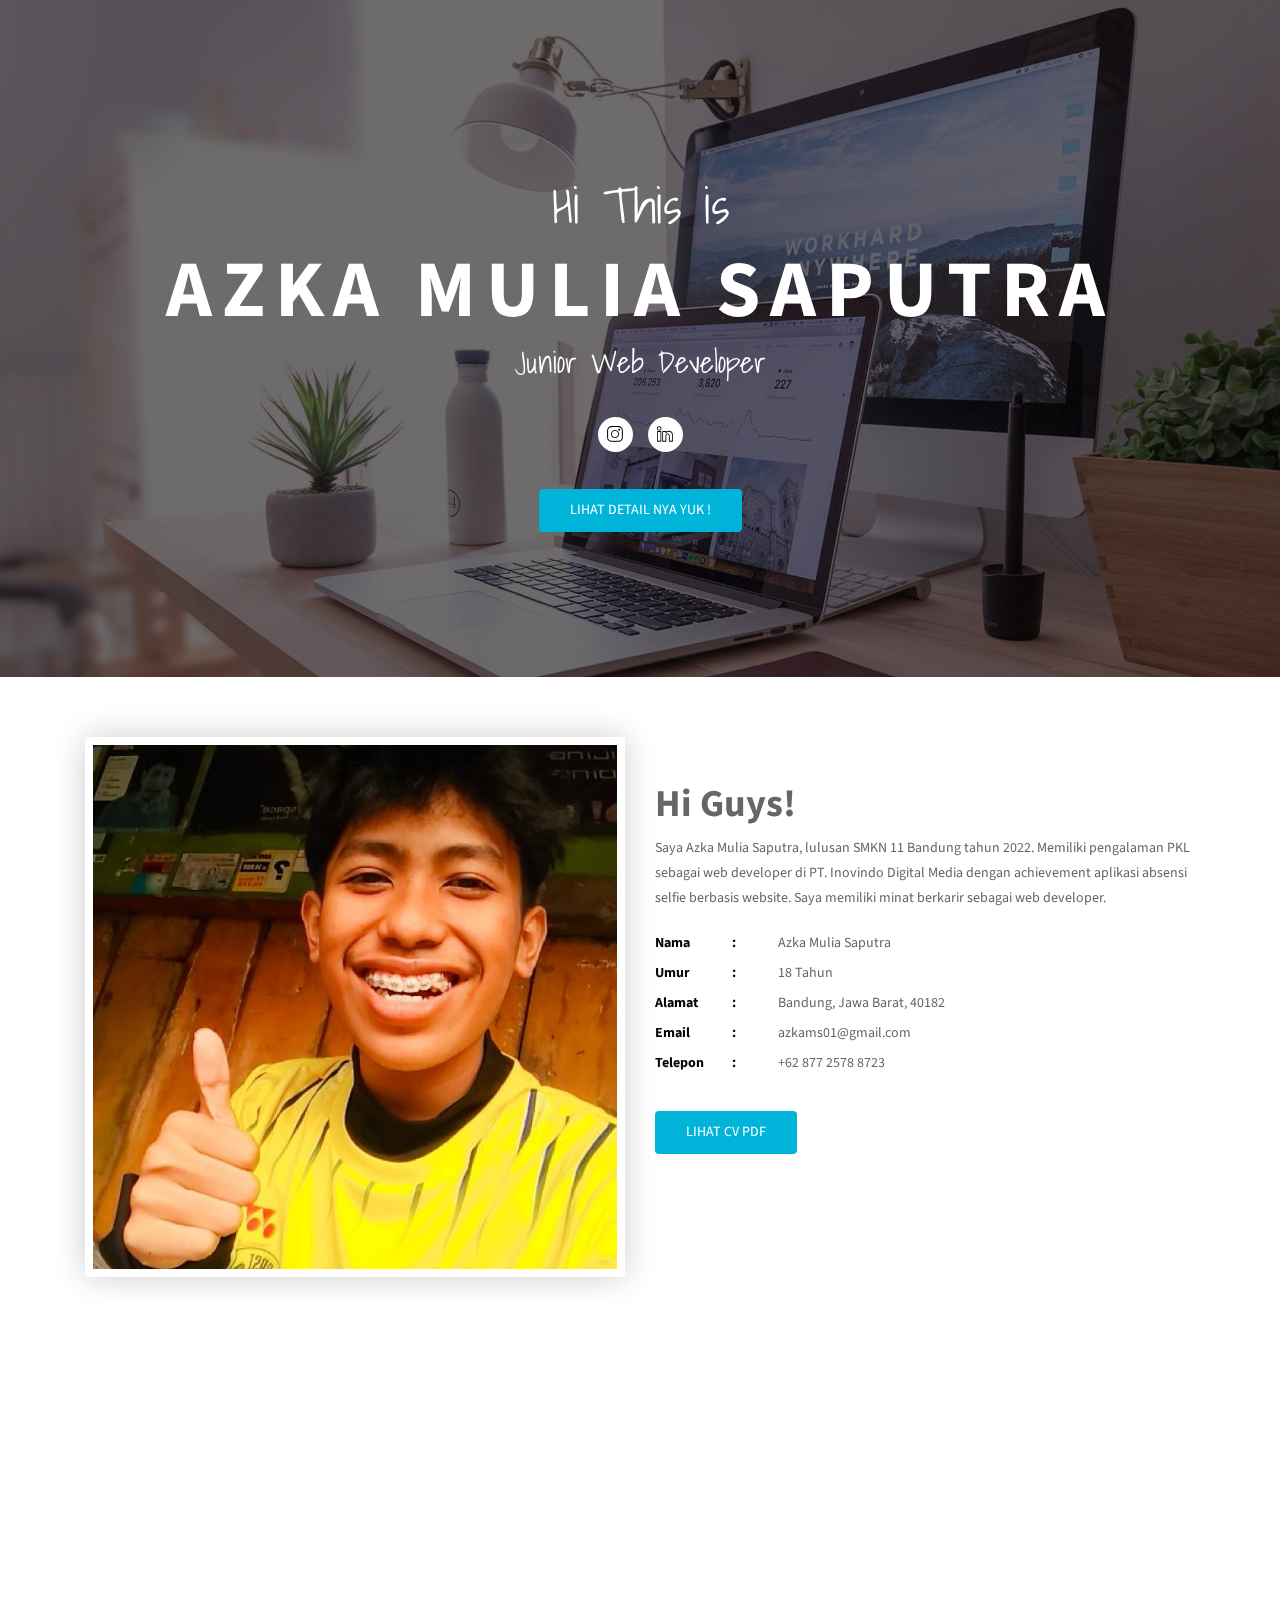
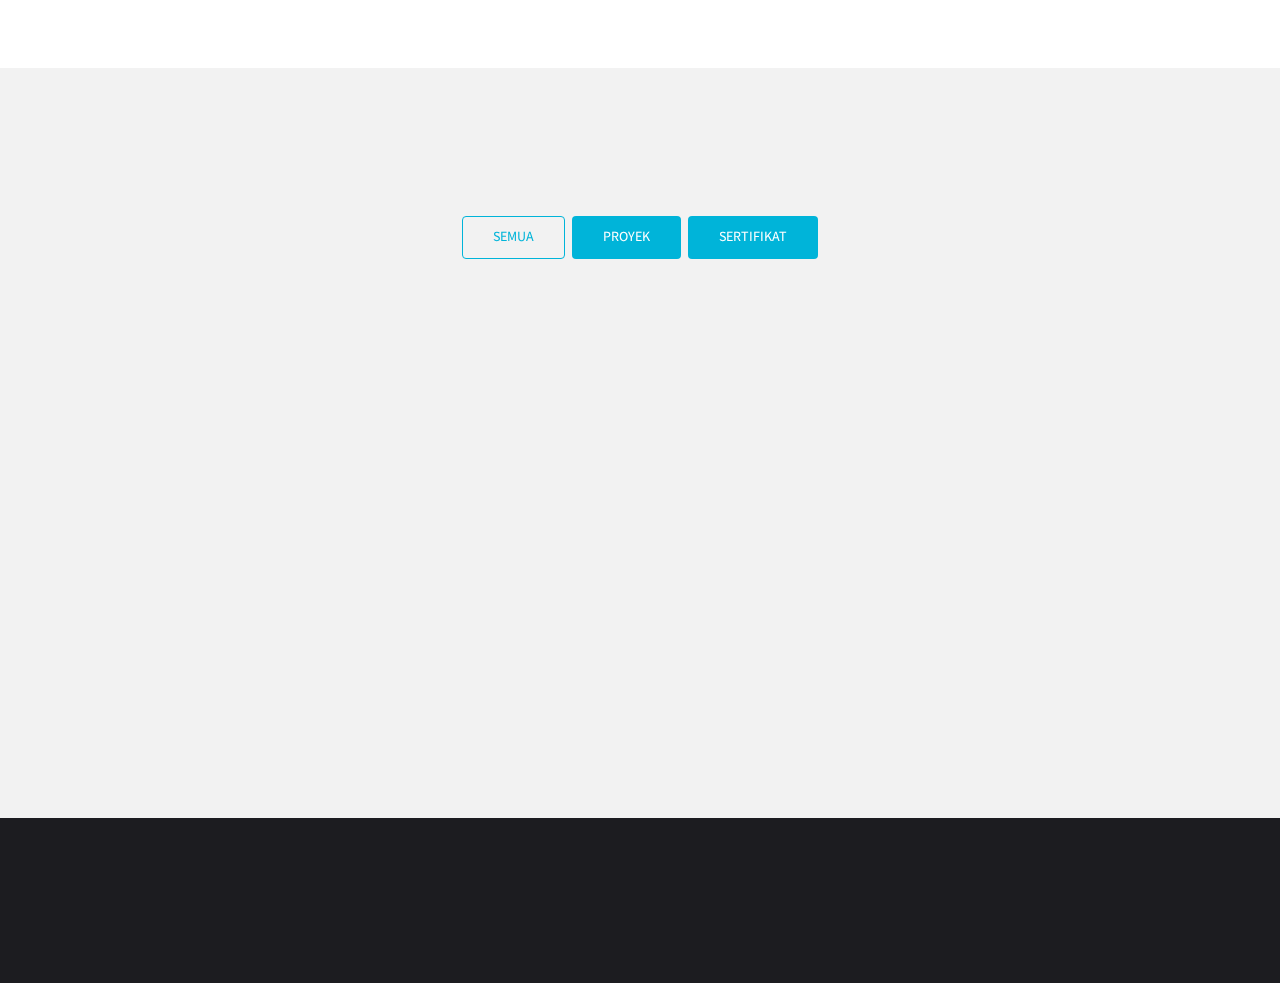
==== index.html @ 8c771694 "first commit" ====
<!DOCTYPE html>
<html lang="en">
  <head>
    <!-- Required meta tags -->
    <meta charset="utf-8">
    <meta name="viewport" content="width=device-width, initial-scale=1, shrink-to-fit=no">

    <title>MeetMe - Free Resume Website Template</title>

    <!-- Bootstrap CSS -->
    <link rel="stylesheet" type="text/css" href="assets/css/bootstrap.min.css" >
    <!-- Fonts -->
    <link rel="stylesheet" type="text/css" href="assets/fonts/font-awesome.min.css">
    <!-- Icon -->
    <link rel="stylesheet" type="text/css" href="assets/fonts/simple-line-icons.css">
    <!-- Slicknav -->
    <link rel="stylesheet" type="text/css" href="assets/css/slicknav.css">
    <!-- Nivo Lightbox -->
    <link rel="stylesheet" type="text/css" href="assets/css/nivo-lightbox.css" >
    <!-- Animate -->
    <link rel="stylesheet" type="text/css" href="assets/css/animate.css">
    <!-- Main Style -->
    <link rel="stylesheet" type="text/css" href="assets/css/main.css">
    <!-- Responsive Style -->
    <link rel="stylesheet" type="text/css" href="assets/css/responsive.css">

  </head>
  <body>

      <!-- Hero Area Start -->
      <div id="hero-area" class="hero-area-bg">
        <div class="overlay"></div>
        <div class="container">
          <div class="row">
            <div class="col-md-12 col-sm-12 text-center">
              <div class="contents">
                <h5 class="script-font wow fadeInUp" data-wow-delay="0.2s">Hi This is</h5>
                <h2 class="head-title wow fadeInUp" data-wow-delay="0.4s">Azka Mulia Saputra</h2>
                <p class="script-font wow fadeInUp" data-wow-delay="0.6s">Junior Web Developer</p>
                <ul class="social-icon wow fadeInUp" data-wow-delay="0.8s">
                  <li>
                    <a class="instagram" href="https://www.instagram.com/azkamsptra_"><i class="icon-social-instagram"></i></a>
                  </li>
                  <li>
                    <a class="linkedin" href="https://www.linkedin.com/in/azkamuliasaputra"><i class="icon-social-linkedin"></i></a>
                  </li>
                </ul>
                <div class="header-button wow fadeInUp" data-wow-delay="1s">
                  <a href="#about" class="btn btn-common">Lihat detail nya yuk !</a>
                </div>
              </div>
            </div>
          </div>
        </div>
      </div>
      <!-- Hero Area End -->

    </header>
    <!-- Header Area wrapper End -->

    <!-- About Section Start -->
    <section id="about" class="section-padding">
      <div class="container">
        <div class="row">
          <div class="col-lg-6 col-md-6 col-sm-12 col-xs-12">
            <div class="img-thumb wow fadeInLeft" data-wow-delay="0.3s">
              <img class="img-fluid" src="assets/img/about/fotoku.jpg" alt="">
            </div>
          </div> 
          <div class="col-lg-6 col-md-6 col-sm-12 col-xs-12">
            <div class="profile-wrapper wow fadeInRight" data-wow-delay="0.3s">
              <h3>Hi Guys!</h3>
              <p>Saya Azka Mulia Saputra, lulusan SMKN 11 Bandung tahun 2022. Memiliki pengalaman PKL sebagai web developer di PT. Inovindo Digital Media dengan achievement aplikasi absensi selfie berbasis website. Saya memiliki minat berkarir sebagai web developer.</p>
              <div class="about-profile">
                <ul class="admin-profile">
                  <li><span class="pro-title"> Nama </span> <span class="pro-detail">Azka Mulia Saputra</span></li>
                  <li><span class="pro-title"> Umur </span> <span class="pro-detail">18 Tahun</span></li>
                  <li><span class="pro-title"> Alamat </span> <span class="pro-detail">Bandung, Jawa Barat, 40182 </span></li>
                  <li><span class="pro-title"> Email </span> <span class="pro-detail">azkams01@gmail.com</span></li>
                  <li><span class="pro-title"> Telepon </span> <span class="pro-detail">+62 877 2578 8723</span></li>
                </ul>
              </div>
              <a href="cv.html" class="btn btn-common"></i>Lihat CV pdf</a>
            </div>
          </div>   
        </div>
      </div>
    </section>
    <!-- About Section End -->

    <!-- Resume Section Start -->
    <div id="resume" class="section-padding">
      <div class="container">
        <div class="row">
          <div class="col-lg-6 col-md-6 col-sm-6">
            <div class="education wow fadeInRight" data-wow-delay="0.3s">
              <ul class="timeline">
                <li>
                  <i class="icon-graduation"></i>
                  <h2 class="timelin-title">Pendidikan</h2>
                </li>
                <li>
                  <div class="content-text">
                    <h3 class="line-title">SMKN 11 Bandung (2019-2022)</h3>
                    <span>Jurusan Rekayasa Perangkat Lunak (RPL)</span>
                    <p class="line-text">Menghasilkan sebuah aplikasi absensi qr-code berbasis website.</p>
                  </div>
                </li>
              </ul>
            </div>
          </div>
          <div class="col-lg-6 col-md-6 col-sm-6">
            <div class="experience wow fadeInRight" data-wow-delay="0.6s">
              <ul class="timeline">
                <li>
                  <i class="icon-briefcase"></i>
                  <h2 class="timelin-title">Pengalaman Kerja</h2>
                </li>
                <li>
                  <div class="content-text">
                    <h3 class="line-title">PT. Inovindo Digital Media (Bandung, Indonesia)</h3>
                    <span>Januari 2021 - Maret 2021</span>
                    <p class="line-text">•	Achievement pekerjaan: Menghasilkan sebuah aplikasi absensi selfie berbasis website.</p>
                  </div>
                </li>
              </ul>
            </div>
          </div>
        </div>
      </div>
    </div>
    <!-- Resume Section End -->

    <!-- Portfolio Section -->
    <section id="portfolios" class="section-padding">
      <!-- Container Starts -->
      <div class="container">        
        <h2 class="section-title wow flipInX" data-wow-delay="0.4s">Pencapaian</h2>
        <div class="row">          
          <div class="col-md-12">
            <!-- Portfolio Controller/Buttons -->
            <div class="controls text-center">
              <a class="filter active btn btn-common" data-filter="all">
                Semua 
              </a>
              <a class="filter btn btn-common" data-filter=".design">
                Proyek 
              </a>
              <a class="filter btn btn-common" data-filter=".development">
                Sertifikat
              </a>
            </div>
            <!-- Portfolio Controller/Buttons Ends-->
          </div>

          <!-- Portfolio Recent Projects -->
          <div id="portfolio" class="row wow fadeInDown" data-wow-delay="0.4s">
            <div class="col-sm-6 col-md-4 col-lg-4 col-xl-4 mix design print">
              <div class="portfolio-item">
                <div class="shot-item">
                  <img src="assets/img/about/proyek-1.png" alt="" />  
                </div>               
              </div>
            </div>
            <div class="col-sm-6 col-md-4 col-lg-4 col-xl-4 mix design print">
              <div class="portfolio-item">
                <div class="shot-item">
                  <img src="assets/img/about/proyek-2.png" alt=""/> 
                </div>               
              </div>
            </div>
            <div class="col-sm-6 col-md-4 col-lg-4 col-xl-4 mix development">
              <div class="portfolio-item">
                <div class="shot-item">
                  <img src="assets/img/about/sertifikat-1.jpg" alt=""/> 
                </div>               
              </div>
            </div>
            <div class="col-sm-6 col-md-4 col-lg-4 col-xl-4 mix design print">
              <div class="portfolio-item">
                <div class="shot-item">
                  <img src="assets/img/about/proyek-3.png" alt="" /> 
                </div>               
              </div>
            </div>
            <div class="col-sm-6 col-md-4 col-lg-4 col-xl-4 mix design">
              <div class="portfolio-item">
                <div class="shot-item">
                  <img src="assets/img/about/proyek-4.png" alt="" /> 
                </div>               
              </div>
            </div>
          </div>
        </div>
      </div>
      <!-- Container Ends -->
    </section>
    <!-- Portfolio Section Ends --> 

    <!-- Footer Section Start -->
    <footer class="footer-area section-padding">
      <div class="container">
        <div class="row">
          <div class="col-md-12">
            <div class="footer-text text-center wow fadeInDown" data-wow-delay="0.3s">
              <p>Copyright © 2018 UIdeck All Right Reserved</p>
            </div>
          </div>
        </div>
      </div>
    </footer>
    <!-- Footer Section End -->

    <!-- Go to Top Link -->
    <a href="#" class="back-to-top">
    	<i class="icon-arrow-up"></i>
    </a>

    <!-- jQuery first, then Popper.js, then Bootstrap JS -->
    <script src="assets/js/jquery-min.js"></script>
    <script src="assets/js/popper.min.js"></script>
    <script src="assets/js/bootstrap.min.js"></script>
    <script src="assets/js/jquery.mixitup.js"></script>
    <script src="assets/js/jquery.counterup.min.js"></script>
    <script src="assets/js/waypoints.min.js"></script>
    <script src="assets/js/wow.js"></script>
    <script src="assets/js/jquery.nav.js"></script>
    <script src="assets/js/jquery.easing.min.js"></script>  
    <script src="assets/js/nivo-lightbox.js"></script>
    <script src="assets/js/jquery.slicknav.js"></script>
    <script src="assets/js/main.js"></script>
      
  </body>
</html>
---- assets/fonts/simple-line-icons.css ----
@font-face {
	font-family: 'Simple-Line-Icons';
	src:url('../fonts/line-icons/Simple-Line-Icons.eot');
	src:url('../fonts/line-icons/Simple-Line-Icons.eot?#iefix') format('embedded-opentype'),
		url('../fonts/line-icons/Simple-Line-Icons.woff') format('woff'),
		url('../fonts/line-icons/Simple-Line-Icons.ttf') format('truetype'),
		url('../fonts/line-icons/Simple-Line-Icons.svg#Simple-Line-Icons') format('svg');
		font-weight: normal;
		font-style: normal;
}
/*
 Use the following CSS code if you want to have a class per icon.
 Instead of a list of all class selectors, you can use the generic [class*="icon-"] selector, but it's slower:
*/
.icon-user,
.icon-people,
.icon-user-female,
.icon-user-follow,
.icon-user-following,
.icon-user-unfollow,
.icon-login,
.icon-logout,
.icon-emotsmile,
.icon-phone,
.icon-call-end,
.icon-call-in,
.icon-call-out,
.icon-map,
.icon-location-pin,
.icon-direction,
.icon-directions,
.icon-compass,
.icon-layers,
.icon-menu,
.icon-list,
.icon-options-vertical,
.icon-options,
.icon-arrow-down,
.icon-arrow-left,
.icon-arrow-right,
.icon-arrow-up,
.icon-arrow-up-circle,
.icon-arrow-left-circle,
.icon-arrow-right-circle,
.icon-arrow-down-circle,
.icon-check,
.icon-clock,
.icon-plus,
.icon-minus,
.icon-close,
.icon-event,
.icon-exclamation,
.icon-organization,
.icon-trophy,
.icon-screen-smartphone,
.icon-screen-desktop,
.icon-plane,
.icon-notebook,
.icon-mustache,
.icon-mouse,
.icon-magnet,
.icon-energy,
.icon-disc,
.icon-cursor,
.icon-cursor-move,
.icon-crop,
.icon-chemistry,
.icon-speedometer,
.icon-shield,
.icon-screen-tablet,
.icon-magic-wand,
.icon-hourglass,
.icon-graduation,
.icon-ghost,
.icon-game-controller,
.icon-fire,
.icon-eyeglass,
.icon-envelope-open,
.icon-envelope-letter,
.icon-bell,
.icon-badge,
.icon-anchor,
.icon-wallet,
.icon-vector,
.icon-speech,
.icon-puzzle,
.icon-printer,
.icon-present,
.icon-playlist,
.icon-pin,
.icon-picture,
.icon-handbag,
.icon-globe-alt,
.icon-globe,
.icon-folder-alt,
.icon-folder,
.icon-film,
.icon-feed,
.icon-drop,
.icon-drawer,
.icon-docs,
.icon-doc,
.icon-diamond,
.icon-cup,
.icon-calculator,
.icon-bubbles,
.icon-briefcase,
.icon-book-open,
.icon-basket-loaded,
.icon-basket,
.icon-bag,
.icon-action-undo,
.icon-action-redo,
.icon-wrench,
.icon-umbrella,
.icon-trash,
.icon-tag,
.icon-support,
.icon-frame,
.icon-size-fullscreen,
.icon-size-actual,
.icon-shuffle,
.icon-share-alt,
.icon-share,
.icon-rocket,
.icon-question,
.icon-pie-chart,
.icon-pencil,
.icon-note,
.icon-loop,
.icon-home,
.icon-grid,
.icon-graph,
.icon-microphone,
.icon-music-tone-alt,
.icon-music-tone,
.icon-earphones-alt,
.icon-earphones,
.icon-equalizer,
.icon-like,
.icon-dislike,
.icon-control-start,
.icon-control-rewind,
.icon-control-play,
.icon-control-pause,
.icon-control-forward,
.icon-control-end,
.icon-volume-1,
.icon-volume-2,
.icon-volume-off,
.icon-calendar,
.icon-bulb,
.icon-chart,
.icon-ban,
.icon-bubble,
.icon-camrecorder,
.icon-camera,
.icon-cloud-download,
.icon-cloud-upload,
.icon-envelope,
.icon-eye,
.icon-flag,
.icon-heart,
.icon-info,
.icon-key,
.icon-link,
.icon-lock,
.icon-lock-open,
.icon-magnifier,
.icon-magnifier-add,
.icon-magnifier-remove,
.icon-paper-clip,
.icon-paper-plane,
.icon-power,
.icon-refresh,
.icon-reload,
.icon-settings,
.icon-star,
.icon-symbol-female,
.icon-symbol-male,
.icon-target,
.icon-credit-card,
.icon-paypal,
.icon-social-tumblr,
.icon-social-twitter,
.icon-social-facebook,
.icon-social-instagram,
.icon-social-linkedin,
.icon-social-pinterest,
.icon-social-github,
.icon-social-google,
.icon-social-reddit,
.icon-social-skype,
.icon-social-dribbble,
.icon-social-behance,
.icon-social-foursqare,
.icon-social-soundcloud,
.icon-social-spotify,
.icon-social-stumbleupon,
.icon-social-youtube,
.icon-social-dropbox,
.icon-social-vkontakte,
.icon-social-steam {
  font-family: 'simple-line-icons';
  speak: none;
  font-style: normal;
  font-weight: normal;
  font-variant: normal;
  text-transform: none;
  line-height: 1;
  /* Better Font Rendering =========== */
  -webkit-font-smoothing: antialiased;
  -moz-osx-font-smoothing: grayscale;
}
.icon-user:before {
  content: "\e005";
}
.icon-people:before {
  content: "\e001";
}
.icon-user-female:before {
  content: "\e000";
}
.icon-user-follow:before {
  content: "\e002";
}
.icon-user-following:before {
  content: "\e003";
}
.icon-user-unfollow:before {
  content: "\e004";
}
.icon-login:before {
  content: "\e066";
}
.icon-logout:before {
  content: "\e065";
}
.icon-emotsmile:before {
  content: "\e021";
}
.icon-phone:before {
  content: "\e600";
}
.icon-call-end:before {
  content: "\e048";
}
.icon-call-in:before {
  content: "\e047";
}
.icon-call-out:before {
  content: "\e046";
}
.icon-map:before {
  content: "\e033";
}
.icon-location-pin:before {
  content: "\e096";
}
.icon-direction:before {
  content: "\e042";
}
.icon-directions:before {
  content: "\e041";
}
.icon-compass:before {
  content: "\e045";
}
.icon-layers:before {
  content: "\e034";
}
.icon-menu:before {
  content: "\e601";
}
.icon-list:before {
  content: "\e067";
}
.icon-options-vertical:before {
  content: "\e602";
}
.icon-options:before {
  content: "\e603";
}
.icon-arrow-down:before {
  content: "\e604";
}
.icon-arrow-left:before {
  content: "\e605";
}
.icon-arrow-right:before {
  content: "\e606";
}
.icon-arrow-up:before {
  content: "\e607";
}
.icon-arrow-up-circle:before {
  content: "\e078";
}
.icon-arrow-left-circle:before {
  content: "\e07a";
}
.icon-arrow-right-circle:before {
  content: "\e079";
}
.icon-arrow-down-circle:before {
  content: "\e07b";
}
.icon-check:before {
  content: "\e080";
}
.icon-clock:before {
  content: "\e081";
}
.icon-plus:before {
  content: "\e095";
}
.icon-minus:before {
  content: "\e615";
}
.icon-close:before {
  content: "\e082";
}
.icon-event:before {
  content: "\e619";
}
.icon-exclamation:before {
  content: "\e617";
}
.icon-organization:before {
  content: "\e616";
}
.icon-trophy:before {
  content: "\e006";
}
.icon-screen-smartphone:before {
  content: "\e010";
}
.icon-screen-desktop:before {
  content: "\e011";
}
.icon-plane:before {
  content: "\e012";
}
.icon-notebook:before {
  content: "\e013";
}
.icon-mustache:before {
  content: "\e014";
}
.icon-mouse:before {
  content: "\e015";
}
.icon-magnet:before {
  content: "\e016";
}
.icon-energy:before {
  content: "\e020";
}
.icon-disc:before {
  content: "\e022";
}
.icon-cursor:before {
  content: "\e06e";
}
.icon-cursor-move:before {
  content: "\e023";
}
.icon-crop:before {
  content: "\e024";
}
.icon-chemistry:before {
  content: "\e026";
}
.icon-speedometer:before {
  content: "\e007";
}
.icon-shield:before {
  content: "\e00e";
}
.icon-screen-tablet:before {
  content: "\e00f";
}
.icon-magic-wand:before {
  content: "\e017";
}
.icon-hourglass:before {
  content: "\e018";
}
.icon-graduation:before {
  content: "\e019";
}
.icon-ghost:before {
  content: "\e01a";
}
.icon-game-controller:before {
  content: "\e01b";
}
.icon-fire:before {
  content: "\e01c";
}
.icon-eyeglass:before {
  content: "\e01d";
}
.icon-envelope-open:before {
  content: "\e01e";
}
.icon-envelope-letter:before {
  content: "\e01f";
}
.icon-bell:before {
  content: "\e027";
}
.icon-badge:before {
  content: "\e028";
}
.icon-anchor:before {
  content: "\e029";
}
.icon-wallet:before {
  content: "\e02a";
}
.icon-vector:before {
  content: "\e02b";
}
.icon-speech:before {
  content: "\e02c";
}
.icon-puzzle:before {
  content: "\e02d";
}
.icon-printer:before {
  content: "\e02e";
}
.icon-present:before {
  content: "\e02f";
}
.icon-playlist:before {
  content: "\e030";
}
.icon-pin:before {
  content: "\e031";
}
.icon-picture:before {
  content: "\e032";
}
.icon-handbag:before {
  content: "\e035";
}
.icon-globe-alt:before {
  content: "\e036";
}
.icon-globe:before {
  content: "\e037";
}
.icon-folder-alt:before {
  content: "\e039";
}
.icon-folder:before {
  content: "\e089";
}
.icon-film:before {
  content: "\e03a";
}
.icon-feed:before {
  content: "\e03b";
}
.icon-drop:before {
  content: "\e03e";
}
.icon-drawer:before {
  content: "\e03f";
}
.icon-docs:before {
  content: "\e040";
}
.icon-doc:before {
  content: "\e085";
}
.icon-diamond:before {
  content: "\e043";
}
.icon-cup:before {
  content: "\e044";
}
.icon-calculator:before {
  content: "\e049";
}
.icon-bubbles:before {
  content: "\e04a";
}
.icon-briefcase:before {
  content: "\e04b";
}
.icon-book-open:before {
  content: "\e04c";
}
.icon-basket-loaded:before {
  content: "\e04d";
}
.icon-basket:before {
  content: "\e04e";
}
.icon-bag:before {
  content: "\e04f";
}
.icon-action-undo:before {
  content: "\e050";
}
.icon-action-redo:before {
  content: "\e051";
}
.icon-wrench:before {
  content: "\e052";
}
.icon-umbrella:before {
  content: "\e053";
}
.icon-trash:before {
  content: "\e054";
}
.icon-tag:before {
  content: "\e055";
}
.icon-support:before {
  content: "\e056";
}
.icon-frame:before {
  content: "\e038";
}
.icon-size-fullscreen:before {
  content: "\e057";
}
.icon-size-actual:before {
  content: "\e058";
}
.icon-shuffle:before {
  content: "\e059";
}
.icon-share-alt:before {
  content: "\e05a";
}
.icon-share:before {
  content: "\e05b";
}
.icon-rocket:before {
  content: "\e05c";
}
.icon-question:before {
  content: "\e05d";
}
.icon-pie-chart:before {
  content: "\e05e";
}
.icon-pencil:before {
  content: "\e05f";
}
.icon-note:before {
  content: "\e060";
}
.icon-loop:before {
  content: "\e064";
}
.icon-home:before {
  content: "\e069";
}
.icon-grid:before {
  content: "\e06a";
}
.icon-graph:before {
  content: "\e06b";
}
.icon-microphone:before {
  content: "\e063";
}
.icon-music-tone-alt:before {
  content: "\e061";
}
.icon-music-tone:before {
  content: "\e062";
}
.icon-earphones-alt:before {
  content: "\e03c";
}
.icon-earphones:before {
  content: "\e03d";
}
.icon-equalizer:before {
  content: "\e06c";
}
.icon-like:before {
  content: "\e068";
}
.icon-dislike:before {
  content: "\e06d";
}
.icon-control-start:before {
  content: "\e06f";
}
.icon-control-rewind:before {
  content: "\e070";
}
.icon-control-play:before {
  content: "\e071";
}
.icon-control-pause:before {
  content: "\e072";
}
.icon-control-forward:before {
  content: "\e073";
}
.icon-control-end:before {
  content: "\e074";
}
.icon-volume-1:before {
  content: "\e09f";
}
.icon-volume-2:before {
  content: "\e0a0";
}
.icon-volume-off:before {
  content: "\e0a1";
}
.icon-calendar:before {
  content: "\e075";
}
.icon-bulb:before {
  content: "\e076";
}
.icon-chart:before {
  content: "\e077";
}
.icon-ban:before {
  content: "\e07c";
}
.icon-bubble:before {
  content: "\e07d";
}
.icon-camrecorder:before {
  content: "\e07e";
}
.icon-camera:before {
  content: "\e07f";
}
.icon-cloud-download:before {
  content: "\e083";
}
.icon-cloud-upload:before {
  content: "\e084";
}
.icon-envelope:before {
  content: "\e086";
}
.icon-eye:before {
  content: "\e087";
}
.icon-flag:before {
  content: "\e088";
}
.icon-heart:before {
  content: "\e08a";
}
.icon-info:before {
  content: "\e08b";
}
.icon-key:before {
  content: "\e08c";
}
.icon-link:before {
  content: "\e08d";
}
.icon-lock:before {
  content: "\e08e";
}
.icon-lock-open:before {
  content: "\e08f";
}
.icon-magnifier:before {
  content: "\e090";
}
.icon-magnifier-add:before {
  content: "\e091";
}
.icon-magnifier-remove:before {
  content: "\e092";
}
.icon-paper-clip:before {
  content: "\e093";
}
.icon-paper-plane:before {
  content: "\e094";
}
.icon-power:before {
  content: "\e097";
}
.icon-refresh:before {
  content: "\e098";
}
.icon-reload:before {
  content: "\e099";
}
.icon-settings:before {
  content: "\e09a";
}
.icon-star:before {
  content: "\e09b";
}
.icon-symbol-female:before {
  content: "\e09c";
}
.icon-symbol-male:before {
  content: "\e09d";
}
.icon-target:before {
  content: "\e09e";
}
.icon-credit-card:before {
  content: "\e025";
}
.icon-paypal:before {
  content: "\e608";
}
.icon-social-tumblr:before {
  content: "\e00a";
}
.icon-social-twitter:before {
  content: "\e009";
}
.icon-social-facebook:before {
  content: "\e00b";
}
.icon-social-instagram:before {
  content: "\e609";
}
.icon-social-linkedin:before {
  content: "\e60a";
}
.icon-social-pinterest:before {
  content: "\e60b";
}
.icon-social-github:before {
  content: "\e60c";
}
.icon-social-google:before {
  content: "\e60d";
}
.icon-social-reddit:before {
  content: "\e60e";
}
.icon-social-skype:before {
  content: "\e60f";
}
.icon-social-dribbble:before {
  content: "\e00d";
}
.icon-social-behance:before {
  content: "\e610";
}
.icon-social-foursqare:before {
  content: "\e611";
}
.icon-social-soundcloud:before {
  content: "\e612";
}
.icon-social-spotify:before {
  content: "\e613";
}
.icon-social-stumbleupon:before {
  content: "\e614";
}
.icon-social-youtube:before {
  content: "\e008";
}
.icon-social-dropbox:before {
  content: "\e00c";
}
.icon-social-vkontakte:before {
  content: "\e618";
}
.icon-social-steam:before {
  content: "\e620";
}
---- assets/css/main.css ----
@import url("https://fonts.googleapis.com/css?family=Shadows+Into+Light|Source+Sans+Pro:400,700");
html {
  overflow-x: hidden;
}

body {
  background: #fff;
  font-size: 14px;
  font-weight: 400;
  font-family: "Source Sans Pro", sans-serif;
  -webkit-box-sizing: border-box;
  -moz-box-sizing: border-box;
  box-sizing: border-box;
  -webkit-font-smoothing: subpixel-antialiased;
  color: #666;
  line-height: 25px;
  -webkit-backface-visibility: hidden;
  backface-visibility: hidden;
  overflow-x: hidden;
}

h1, h2, h3, h4 {
  font-size: 38px;
  font-weight: 700;
  font-family: "Source Sans Pro", sans-serif;
}

.script-font {
  font-family: 'Shadows Into Light', cursive;
}

a {
  -webkit-transition: all 0.2s linear;
  -moz-transition: all 0.2s linear;
  -o-transition: all 0.2s linear;
  transition: all 0.2s linear;
}

a:hover {
  text-decoration: none;
}

a a:focus {
  outline: none;
}

p {
  font-weight: 400;
  font-family: "Source Sans Pro", sans-serif;
  margin: 0px;
  font-size: 14px;
}

ul, ol {
  list-style: outside none none;
  margin: 0;
  padding: 0;
}

ul li, ol li {
  list-style: none;
}

.hero-heading {
  font-size: 48px;
  font-weight: 700;
  color: #fff;
  text-transform: capitalize;
  line-height: 70px;
  letter-spacing: 0.1rem;
}

.hero-sub-heading {
  font-size: 20px;
  font-weight: 400;
  color: #e6e6e6;
  line-height: 45px;
  letter-spacing: 0.1rem;
}

.section-titile-bg {
  display: inline;
  font-size: 115px;
  font-weight: 700;
  height: 100%;
  left: -173px;
  opacity: 0.1;
  position: absolute;
  top: -14px;
  width: 100%;
  text-align: center;
}

.section-title-header p {
  text: center;
  font-weight: 400;
  line-height: 26px;
  padding-bottom: 36px;
}

.section-title {
  color: #252525;
  font-size: 38px;
  text-align: center;
  letter-spacing: 1px;
  line-height: 1;
  margin-bottom: 48px;
  padding: 0 10px;
  position: relative;
}

.btn {
  font-size: 14px;
  padding: 10px 30px;
  border-radius: 0px;
  cursor: pointer;
  font-weight: 400;
  color: #fff;
  border-radius: 4px;
  text-transform: uppercase;
  -webkit-transition: all 0.2s linear;
  -moz-transition: all 0.2s linear;
  -o-transition: all 0.2s linear;
  transition: all 0.2s linear;
  display: inline-block;
}

.btn:focus,
.btn:active {
  box-shadow: none;
  outline: none;
  color: #fff;
}

.btn-common {
  background-color: #00b4d9;
  position: relative;
  z-index: 1;
}

.btn-common:hover {
  color: #fff;
  background-color: #21cff3;
  box-shadow: 0 6px 22px rgba(0, 0, 0, 0.1);
  transition: all .2s ease-in-out;
  -moz-transition: all .2s ease-in-out;
  -webkit-transition: all .2s ease-in-out;
}

.btn-danger:hover {
  background-color: #f55262;
  border-color: #f55262;
  box-shadow: 0 6px 22px rgba(0, 0, 0, 0.1);
  transition: all .2s ease-in-out;
  -moz-transition: all .2s ease-in-out;
  -webkit-transition: all .2s ease-in-out;
}

.btn-border {
  color: #fff;
  background-color: transparent;
  border: 1px solid #fff;
}

.btn-border:hover {
  border: 1px solid #fff;
  color: #fff;
  background-color: rgba(255, 255, 255, 0.2);
}

.btn-lg {
  padding: 14px 33px;
  text-transform: uppercase;
  font-size: 16px;
}

.btn-rm {
  padding: 7px 10px;
  text-transform: capitalize;
}

button:focus {
  outline: none !important;
}

.icon-close, .icon-check {
  color: #00b4d9;
}

.social-icon li {
  display: inline-block;
}

.social-icon li a {
  color: #000;
  background: #fff;
  width: 35px;
  height: 35px;
  line-height: 38px;
  display: block;
  text-align: center;
  border-radius: 100%;
  font-size: 16px;
  margin: 15px 6px 12px 6px;
  transition: all 0.3s ease-in-out 0s;
  -moz-transition: all 0.3s ease-in-out 0s;
  -webkit-transition: all 0.3s ease-in-out 0s;
  -o-transition: all 0.3s ease-in-out 0s;
}

.social-icon li a:hover {
  color: #fff;
}

.social-icon li .facebook:hover {
  background: #3b5999;
}

.social-icon li .twitter:hover {
  background: #4A9CEC;
}

.social-icon li .instagram:hover {
  background: #D6274D;
}

.social-icon li .linkedin:hover {
  background: #1260A2;
}

.social-icon li .google:hover {
  background: #CE332A;
}

/* ScrollToTop */
a.back-to-top {
  display: none;
  position: fixed;
  bottom: 18px;
  right: 15px;
  text-decoration: none;
}

a.back-to-top i {
  display: block;
  font-size: 22px;
  width: 40px;
  height: 40px;
  line-height: 40px;
  color: #fff;
  background: #00b4d9;
  border-radius: 2px;
  text-align: center;
  transition: all 0.2s ease-in-out;
  -moz-transition: all 0.2s ease-in-out;
  -webkit-transition: all 0.2s ease-in-out;
  -o-transition: all 0.2s ease-in-out;
  box-shadow: 0 0 4px rgba(0, 0, 0, 0.14), 0 4px 8px rgba(0, 0, 0, 0.28);
}

a.back-to-top:hover, a.back-to-top:focus {
  text-decoration: none;
}

#loader {
  position: fixed;
  background: #fff;
  top: 0;
  left: 0;
  width: 100%;
  height: 100%;
  z-index: 9999999999;
}

.square-spin {
  position: absolute;
  top: 50%;
  left: 50%;
  margin-left: -40px;
  margin-top: -40px;
}

.square-spin img {
  max-width: 64px;
}

.section-padding {
  padding: 60px 0;
}

#about .img-thumb img {
  border: 8px solid #fff;
  box-shadow: 0px 0px 30px rgba(0, 0, 0, 0.2);
}

.profile-wrapper {
  padding: 45px 0;
}

.profile-wrapper .btn {
  margin: 10px 10px 0px 0px;
}

.profile-wrapper .btn i {
  vertical-align: middle;
  margin-right: 5px;
}

.about-profile {
  position: relative;
  margin: 20px 0 20px 0;
}

.about-profile .pro-title {
  font-weight: 700;
  color: #040404;
  position: relative;
  width: 120px;
  display: inline-block;
  margin-bottom: 5px;
}

.about-profile .pro-title:after {
  position: absolute;
  content: ':';
  color: #040404;
  font-size: 14px;
  left: 77px;
}

.about-profile .admin-sign {
  position: absolute;
  right: 45px;
  bottom: 10px;
}

.counter-section {
  background: url(../img/background/bg-1.jpg);
  overflow: hidden;
  position: relative;
}

.counter-section:before {
  content: '';
  position: absolute;
  top: 0;
  bottom: 0;
  width: 100%;
  height: 100%;
  background: rgba(0, 0, 0, 0.5);
}

.counter-section .counter {
  padding: 30px 0;
}

.counter-section .counter .icon {
  margin-bottom: 30px;
}

.counter-section .counter .icon i {
  font-size: 48px;
  color: #00b4d9;
}

.counter-section .counter p {
  font-size: 18px;
  text-transform: uppercase;
  color: #fff;
  font-weight: 400;
  letter-spacing: 1px;
  margin: 30px 0;
}

.counter-section .counter .counterUp {
  color: #fff;
  font-size: 42px;
  margin-top: 15px;
  font-weight: 700;
}

/* Resume */
.timeline {
  position: relative;
}

.timeline .timelin-title {
  font-size: 20px;
  text-transform: uppercase;
  margin-left: 25px;
}

.timeline li {
  padding: 0 20px 20px 30px;
  list-style: none;
  border-left: 2px solid #f1f1f1;
}

.timeline li .content-text {
  background: #f2f2f2;
  padding: 20px;
}

.timeline li .line-title {
  font-size: 16px;
  line-height: 6px;
}

.timeline li span {
  font-size: 12px;
  padding: 9px 0;
  display: block;
}

.timeline li .line-text {
  color: #888;
  line-height: 18px;
}

.timeline li:first-child:before {
  border: 0;
  background: none;
  position: relative;
}

.timeline li:last-child {
  padding: 0 20px 0px 30px;
}

.timeline li:before {
  content: "";
  border: solid 2px;
  width: 8px;
  height: 8px;
  border-radius: 50px;
  -moz-border-radius: 50px;
  -webkit-border-radius: 50px;
  font-size: 8px;
  margin-left: -35px;
  font-weight: 400;
  background: #fff;
  display: block;
  position: absolute;
  margin-top: 18px;
  border-color: #00b4d9 !important;
}

.timeline li:first-child i {
  font-size: 20px;
  float: left;
  margin-left: -30px;
  line-height: 50px;
  border-radius: 30px;
  margin: -12px -55px;
  background: #00b4d9;
  color: #fff;
  width: 50px;
  height: 50px;
  text-align: center;
}

.navbar-brand {
  position: relative;
  padding: 0px;
}

.top-nav-collapse {
  background: #fff;
  z-index: 999999;
  top: 0px !important;
  min-height: 58px;
  box-shadow: 0px 3px 6px 3px rgba(0, 0, 0, 0.06);
  -webkit-animation-duration: 1s;
  animation-duration: 1s;
  -webkit-animation-fill-mode: both;
  animation-fill-mode: both;
  -webkit-animation-name: fadeInDown;
  animation-name: fadeInDown;
  background: #fff !important;
}

.top-nav-collapse .navbar-brand {
  top: 0px;
}

.top-nav-collapse .navbar-brand img {
  width: 65%;
}

.top-nav-collapse .navbar-nav .nav-link {
  color: #333 !important;
  margin-top: 0px !important;
  margin-bottom: 0px !important;
}

.top-nav-collapse .navbar-nav .nav-link:hover {
  cursor: pointer;
  color: #00b4d9 !important;
}

.top-nav-collapse .navbar-nav li.active a.nav-link {
  color: #00b4d9 !important;
}

.indigo {
  background: #fff;
}

.menu-bg {
  background: transparent;
}

.navbar-expand-lg .navbar-nav .nav-link i {
  font-size: 28px;
  color: #00b4d9;
  vertical-align: middle;
  -webkit-transition: all 0.3s ease-in-out;
  -moz-transition: all 0.3s ease-in-out;
  transition: all 0.3s ease-in-out;
}

.navbar-expand-lg .navbar-nav .nav-link i:hover {
  color: #21cff3;
}

.navbar-expand-lg .navbar-nav .nav-link {
  color: #333;
  font-weight: 700;
  padding: 0 17px;
  margin-top: 15px;
  margin-bottom: 15px;
  line-height: 40px;
  text-transform: uppercase;
  cursor: pointer;
  background: transparent;
  -webkit-transition: all 0.3s ease-in-out;
  -moz-transition: all 0.3s ease-in-out;
  transition: all 0.3s ease-in-out;
}

.navbar-expand-lg .navbar-nav li a:hover,
.navbar-expand-lg .navbar-nav li .active > a,
.navbar-expand-lg .navbar-nav li a:focus {
  color: #00b4d9;
  outline: none;
}

.navbar {
  padding: 0;
}

.navbar li.active a.nav-link {
  color: #00b4d9;
}

.dropdown-toggle::after {
  display: none;
}

.dropdown-menu {
  margin: 0;
  padding: 0;
  display: none;
  position: absolute;
  z-index: 99;
  min-width: 210px;
  background-color: #fff;
  white-space: nowrap;
  border-radius: 4px;
  -webkit-box-shadow: 0 6px 12px rgba(0, 0, 0, 0.175);
  box-shadow: 0 6px 12px rgba(0, 0, 0, 0.175);
  animation: fadeIn 0.4s;
  -webkit-animation: fadeIn 0.4s;
  -moz-animation: fadeIn 0.4s;
  -o-animation: fadeIn 0.4s;
  -ms-animation: fadeIn 0.4s;
}

.dropdown-menu:before {
  content: "";
  display: inline-block;
  position: absolute;
  bottom: 100%;
  left: 20%;
  margin-left: -5px;
  border-right: 10px solid transparent;
  border-left: 10px solid transparent;
  border-bottom: 10px solid #fff;
}

.dropdown:hover .dropdown-menu {
  display: block;
  position: absolute;
  text-align: left;
  top: 100%;
  border: none;
  animation: fadeIn 0.4s;
  -webkit-animation: fadeIn 0.4s;
  -moz-animation: fadeIn 0.4s;
  -o-animation: fadeIn 0.4s;
  -ms-animation: fadeIn 0.4s;
}

.dropdown .dropdown-menu .dropdown-item {
  width: 100%;
  padding: 12px 20px;
  font-size: 14px;
  color: #333;
  border-bottom: 1px solid #f1f1f1;
  text-decoration: none;
  display: inline-block;
  float: left;
  clear: both;
  position: relative;
  outline: 0;
  transition: all 0.3s ease-in-out;
  -webkit-transition: all 0.3s ease-in-out;
  -moz-transition: all 0.3s ease-in-out;
  -o-transition: all 0.3s ease-in-out;
  -ms-transition: all 0.3s ease-in-out;
}

.dropdown .dropdown-menu .dropdown-item:last-child {
  border-bottom: none;
  border-bottom-left-radius: 4px;
  border-bottom-right-radius: 4px;
}

.dropdown .dropdown-menu .dropdown-item:first-child {
  border-top-left-radius: 4px;
  border-top-right-radius: 4px;
}

.dropdown .dropdown-item:focus,
.dropdown .dropdown-item:hover,
.dropdown .dropdown-item.active {
  color: #00b4d9;
}

.dropdown-item.active, .dropdown-item:active {
  background: transparent;
}

.fadeInUpMenu {
  -webkit-animation-name: fadeInUpMenu;
  animation-name: fadeInUpMenu;
}

.slicknav_btn {
  border-color: #00b4d9;
}

.slicknav_menu .slicknav_icon-bar {
  background: #00b4d9;
}

/* only small tablets */
@media (min-width: 768px) and (max-width: 991px) {
  #nav-main li a.nav-link {
    padding-top: 18px;
  }
}

.navbar-toggler {
  display: none;
}

.mobile-menu {
  display: none;
}

.slicknav_menu {
  display: none;
}

@media screen and (max-width: 768px) {
  .navbar-header {
    width: 100%;
  }
  .navbar-brand {
    position: absolute;
    padding: 0px 15px;
    top: 0;
  }
  .navbar-brand img {
    width: 75%;
  }
  #mobile-menu {
    display: none;
  }
  .slicknav_menu {
    display: block;
  }
  .slicknav_nav .active a {
    background: #E91E63;
    color: #fff;
  }
  .slicknav_nav a:hover,
  .slicknav_nav a:focus,
  .slicknav_nav .active {
    color: #00b4d9;
    outline: none;
    background: #f8f9fa;
  }
}

/* ==========================================================================
3. Hero Area
========================================================================== */
.hero-area-bg {
  background: url(../img/hero-area.jpg) no-repeat;
  background-size: cover;
}

#hero-area {
  color: #fff;
  overflow: hidden;
  position: relative;
}

#hero-area .overlay {
  position: absolute;
  width: 100%;
  height: 100%;
  top: 0px;
  left: 0px;
  background: #0c0808;
  opacity: 0.6;
}

#hero-area .contents {
  padding: 175px 0px 120px;
}

#hero-area .contents h5 {
  font-size: 50px;
}

#hero-area .contents .head-title {
  color: #fff;
  font-size: 80px;
  letter-spacing: 10px;
  text-transform: uppercase;
  font-weight: 700;
}

#hero-area .contents p {
  font-size: 30px;
  color: #fff;
  font-weight: 400;
  line-height: 30px;
  margin-bottom: 25px;
}

#hero-area .contents .btn {
  margin: 25px 0px;
  text-transform: uppercase;
}

#hero-area .banner_bottom_btn {
  margin-top: 40px;
}

#hero-area .banner_bottom_btn i {
  color: #fff;
  font-size: 48px;
  -webkit-transition: all 0.2s linear;
  -moz-transition: all 0.2s linear;
  -o-transition: all 0.2s linear;
  transition: all 0.2s linear;
}

#hero-area .banner_bottom_btn i:hover {
  color: #ddd;
}

/* ==========================================================================
  Portfolio Section
   ========================================================================== */
#portfolios {
  background: #f2f2f2;
}

#portfolios .mix {
  padding: 10px;
}

#portfolios .portfolio-item .shot-item {
  margin: 0px;
}

#portfolio .mix {
  display: none;
}

.controls {
  text-align: center;
  padding: 0px 0px 20px;
}

.controls .active {
  color: #00b4d9 !important;
  border-color: #00b4d9;
  background: transparent;
}

.controls .btn {
  text-transform: uppercase;
  margin: 2px;
  color: #fff;
}

.controls:hover {
  cursor: pointer;
}

.portfolio-img {
  overflow: hidden;
  display: block;
  position: relative;
}

.portfolio-img img {
  width: 100%;
}

.shot-item {
  margin-right: 15px;
  border-radius: 4px;
  background: #fff;
  position: relative;
}

.shot-item img {
  width: 100%;
}

.shot-item .overlay {
  position: absolute;
  width: 100%;
  height: 100%;
  left: 0;
  top: 0;
  background: rgba(0, 180, 217, 0.6);
  opacity: 0;
  -webkit-transition: all 0.5s ease-in-out;
  transition: all 0.5s ease-in-out;
}

.shot-item:hover .overlay {
  opacity: 1;
}

.overlay {
  opacity: 0;
}

.overlay .icons i {
  height: 42px;
  width: 42px;
  line-height: 42px;
  color: #00b4d9;
  left: 50%;
  margin-left: -24px;
  margin-top: -24px;
  top: 50%;
  position: absolute;
  z-index: 2;
  cursor: pointer;
  text-align: center;
  font-size: 20px;
  -webkit-transition: all 0.5s ease-in-out;
  -moz-transition: all 0.5s ease-in-out;
  transition: all 0.5s ease-in-out;
  background: #fff;
  border-radius: 4px;
}

.overlay .preview {
  position: absolute;
  left: 45%;
  top: 50%;
  color: #fff;
}

.overlay .link {
  position: absolute;
  left: 60%;
  margin-left: 10px;
  top: 50%;
  color: #fff;
}

.shot-item:hover .overlay {
  opacity: 1;
}

a:not([href]):not([tabindex]) {
  color: #fff;
}

a:not([href]):not([tabindex]):focus, a:not([href]):not([tabindex]):hover {
  color: #fff;
}

/* Services Item */
.services {
  background: #F0F0F0;
}

.services-item {
  background: #fff;
  border-radius: 4px;
  padding: 48px 20px;
  box-shadow: 0px 0px 10px rgba(0, 0, 0, 0.2);
  text-align: center;
  transition: all 0.3s ease-in-out 0s;
  -moz-transition: all 0.3s ease-in-out 0s;
  -webkit-transition: all 0.3s ease-in-out 0s;
  -o-transition: all 0.3s ease-in-out 0s;
}

.services-item .icon i {
  font-size: 42px;
  margin-bottom: 15px;
  text-align: center;
  width: 48px;
  display: block;
  margin: 0 auto;
  height: 48px;
  color: #00b4d9;
}

.services-item .services-content h3 {
  margin-top: 10px;
  margin-bottom: 10px;
}

.services-item .services-content h3 a {
  font-size: 18px;
  text-transform: uppercase;
  color: #666;
}

.services-item .services-content h3 a:hover {
  color: #00b4d9;
}

.services-item .services-content p {
  line-height: 22px;
}

.services-item:hover {
  box-shadow: 0px 0px 30px rgba(0, 0, 0, 0.2);
}

.form-control {
  width: 100%;
  margin-bottom: 20px;
  font-size: 14px;
  border-radius: 0;
  -webkit-transition: all 0.3s;
  -moz-transition: all 0.3s;
  transition: all 0.3s;
  padding: 8px 10px;
  border: 1px solid #e1e1e1;
}

.form-control:focus {
  box-shadow: none;
  outline: none;
}

.btn.disabled, .btn:disabled {
  opacity: 1;
}

.contact-form-area {
  background: #fff;
  box-shadow: 0 0 30px #ededed;
  padding: 60px 40px;
}

.contact-form-area h2 {
  font-size: 18px;
  text-transform: uppercase;
}

.footer-right-contact {
  padding: 4px;
  border: 1px solid #e1e1e1;
  margin-top: 30px;
}

.footer-right-contact .single-contact {
  margin: 10px 22px;
  padding: 3px 55px;
  position: relative;
  color: #666;
}

.footer-right-contact .single-contact p {
  margin-bottom: 5px;
}

.footer-right-contact .single-contact p a {
  color: #666;
}

.footer-right-contact .contact-icon {
  background: #00b4d9;
  color: #fff;
  border-radius: 50%;
  font-size: 20px;
  height: 40px;
  left: 0;
  padding-top: 8px;
  position: absolute;
  text-align: center;
  top: 50%;
  -webkit-transform: translateY(-50%);
  transform: translateY(-50%);
  width: 40px;
}

#contact {
  position: relative;
  overflow: hidden;
}

#contact #contactForm {
  margin-top: 30px;
}

.text-danger {
  font-size: 14px;
  margin-top: 10px;
}

.list-unstyled li {
  color: #d9534f;
}

#conatiner-map {
  margin-top: 30px;
  text-align: center;
  background-color: #fff;
  height: 370px;
  -webkit-transition: all 0.3s;
  -moz-transition: all 0.3s;
  transition: all 0.3s;
  z-index: 101;
  width: 100%;
}

/* Footer Area Start */
.footer-area {
  background: #1C1C20;
}

.footer-area .footer-text p {
  font-size: 14px;
  margin-top: 20px;
  color: #fff;
}

.footer-area .footer-text p a {
  color: #00b4d9;
}

.footer-area .footer-text .nav-inline .nav-link {
  padding: 11px 7px;
  color: #888;
}

.footer-area .footer-text .nav-inline .nav-link:hover {
  color: #00b4d9;
}

.footer-2 {
  background: #252525;
}

.footer-2 img {
  margin-top: -8px;
}

.footer-2 h3 {
  font-size: 20px;
  color: #fff;
  font-weight: 700;
  padding-bottom: 10px;
  letter-spacing: 0.5px;
}

.footer-2 p {
  font-size: 14px;
  color: #fff;
  line-height: 20px;
  margin: 0;
  padding-right: 50px;
}

.footer-2 ul li a {
  color: #fff;
  font-size: 13px;
  font-weight: 400;
}

.footer-2 ul li a:hover {
  color: #00b4d9;
}

#copyright {
  background: #333;
}

#copyright p {
  line-height: 42px;
  color: #fff;
  margin: 0;
}

#copyright p a {
  color: #fff;
}

#copyright p a:hover {
  color: #00b4d9;
}
---- assets/css/responsive.css ----
/* only small desktops */
@media (min-width: 992px) and (max-width: 1199px) {
  #hero-area .contents .head-title {
    font-size: 40px;
  }
  .services-item .services-content h3 a {
    font-size: 14px;
  }
}

/* tablets */
@media (max-width: 991px) {
  .section-title {
    font-size: 30px;
    margin-bottom: 30px;
  }
  .services-item .services-content h3 a {
    font-size: 14px;
  }
  .services-item {
    margin-bottom: 20px;
  }
}

/* only small tablets */
@media (min-width: 768px) and (max-width: 991px) {
  .section-title {
    font-size: 26px;
    margin-bottom: 30px;
  }
  .services-item .services-content h3 a {
    font-size: 16px;
  }
  .services-item {
    margin-bottom: 20px;
  }
  .counter-section .counter p {
    font-size: 14px;
  }
}

/* mobile or only mobile */
@media (max-width: 767px) {
  .section-title {
    font-size: 22px;
    margin-bottom: 30px;
  }
  .section-sub {
    font-size: 16px;
  }
  .navbar-brand img {
    margin: 5px 0;
  }
  #hero-area .contents {
    padding: 100px 0px 60px 0px;
  }
  #hero-area .contents .head-title {
    font-size: 22px;
  }
  #hero-area .contents h5 {
    font-size: 32px;
  }
  #hero-area .contents p {
    font-size: 20px;
  }
  .services-item {
    margin-bottom: 20px;
  }
  .timeline li .line-title {
    line-height: 26px;
  }
  .timeline li:first-child i {
    margin: -12px -40px;
  }
  .contact-form-area {
    padding: 40px 0px;
  }
  .footer-right-area {
    margin-top: 20px;
  }
}
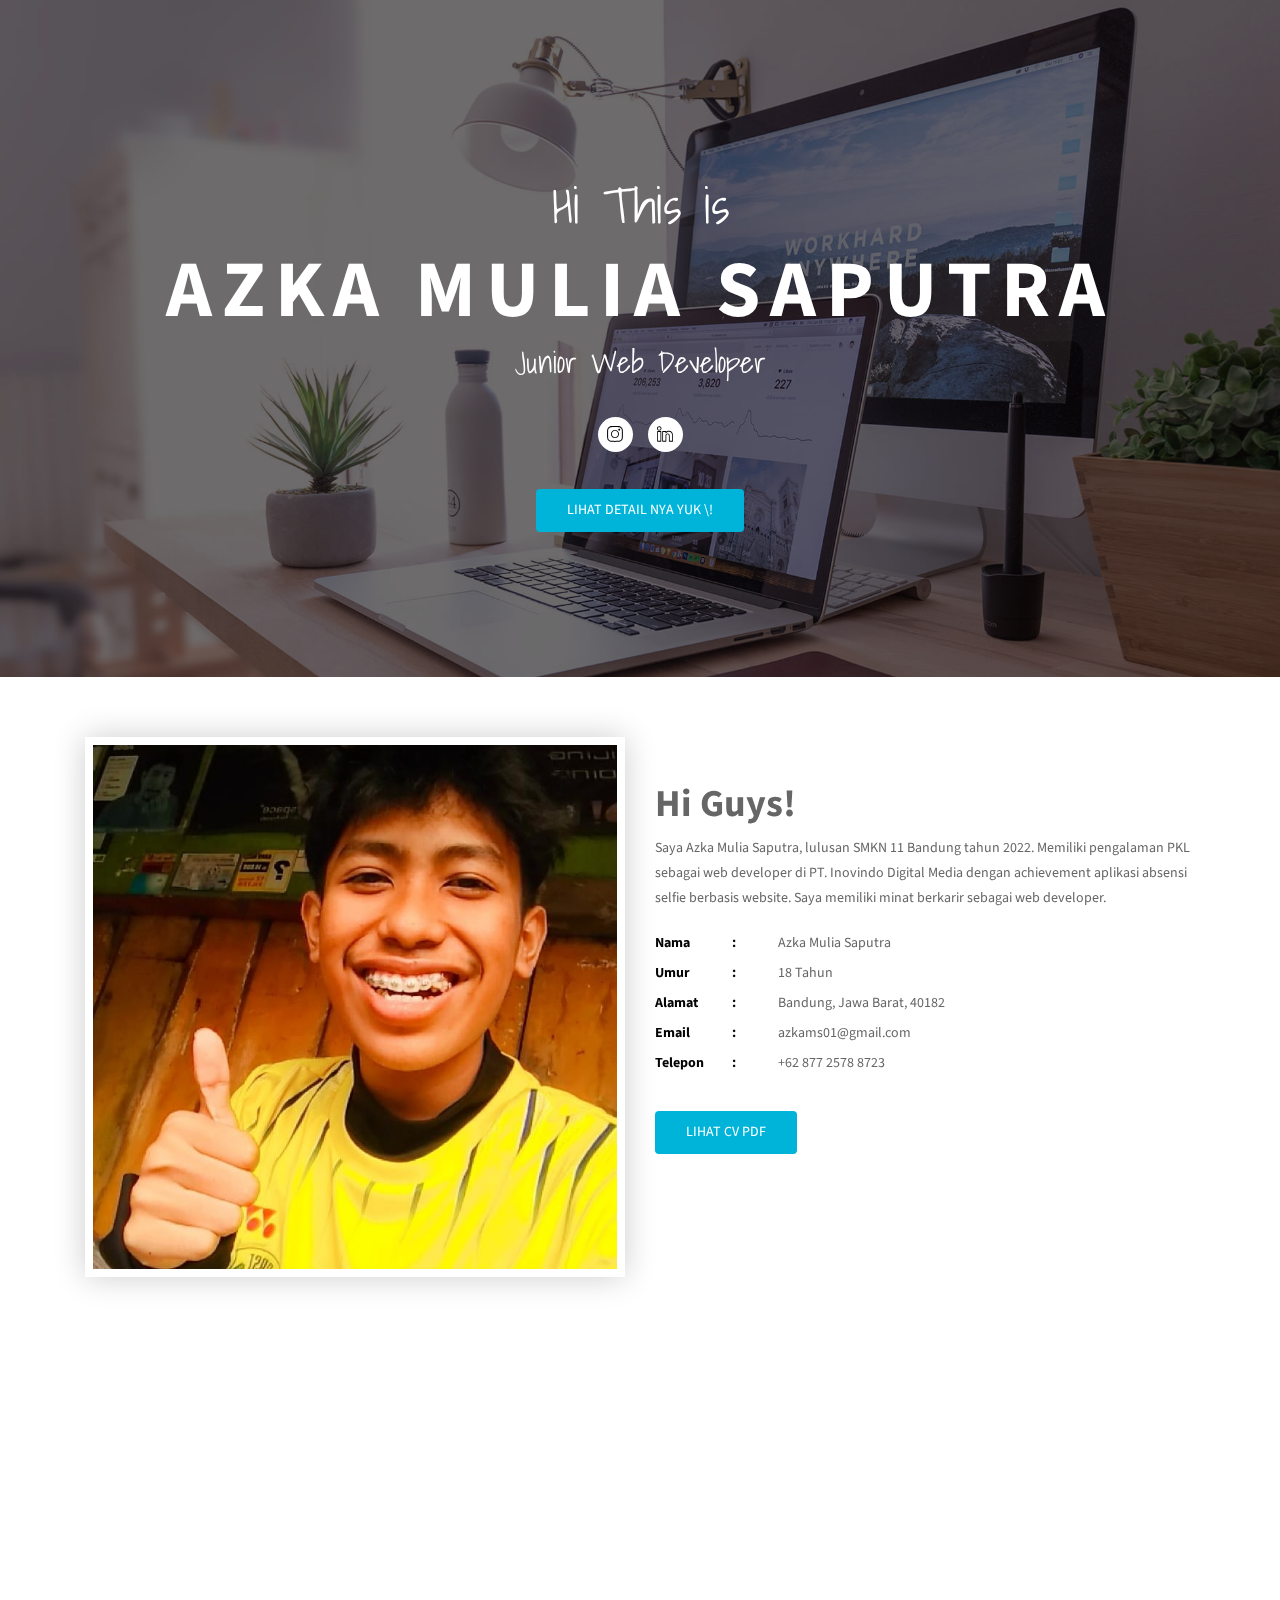
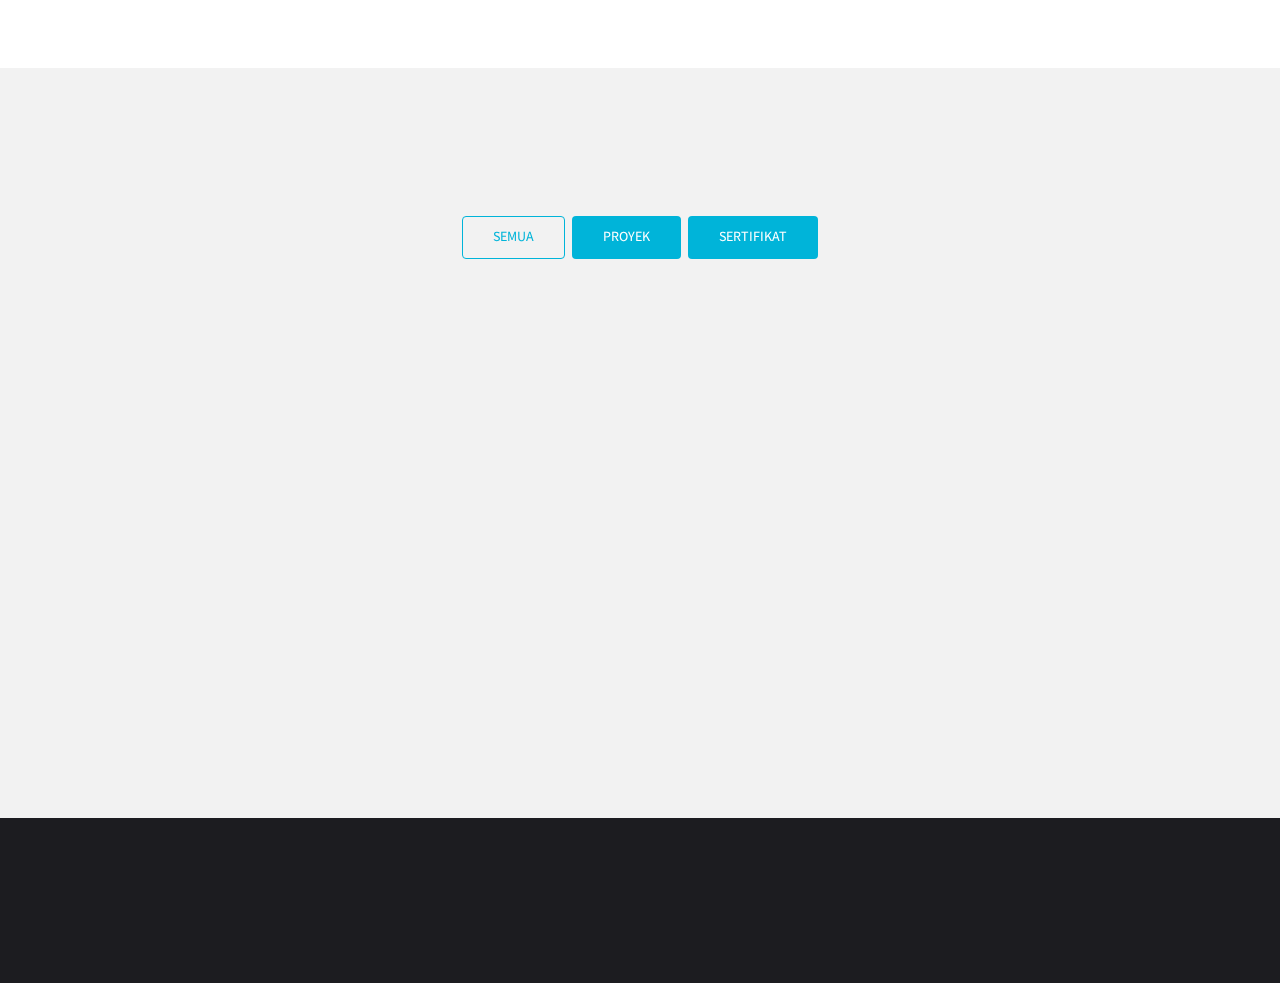
==== commit 7a3b8798: "Update index.html" ====
--- a/index.html
+++ b/index.html
@@ -5,7 +5,7 @@
     <meta charset="utf-8">
     <meta name="viewport" content="width=device-width, initial-scale=1, shrink-to-fit=no">
 
-    <title>MeetMe - Free Resume Website Template</title>
+    <title>Portofolio</title>
 
     <!-- Bootstrap CSS -->
     <link rel="stylesheet" type="text/css" href="assets/css/bootstrap.min.css" >
@@ -46,7 +46,7 @@
                   </li>
                 </ul>
                 <div class="header-button wow fadeInUp" data-wow-delay="1s">
-                  <a href="#about" class="btn btn-common">Lihat detail nya yuk !</a>
+                  <a href="#about" class="btn btn-common">Lihat detail nya yuk \!</a>
                 </div>
               </div>
             </div>
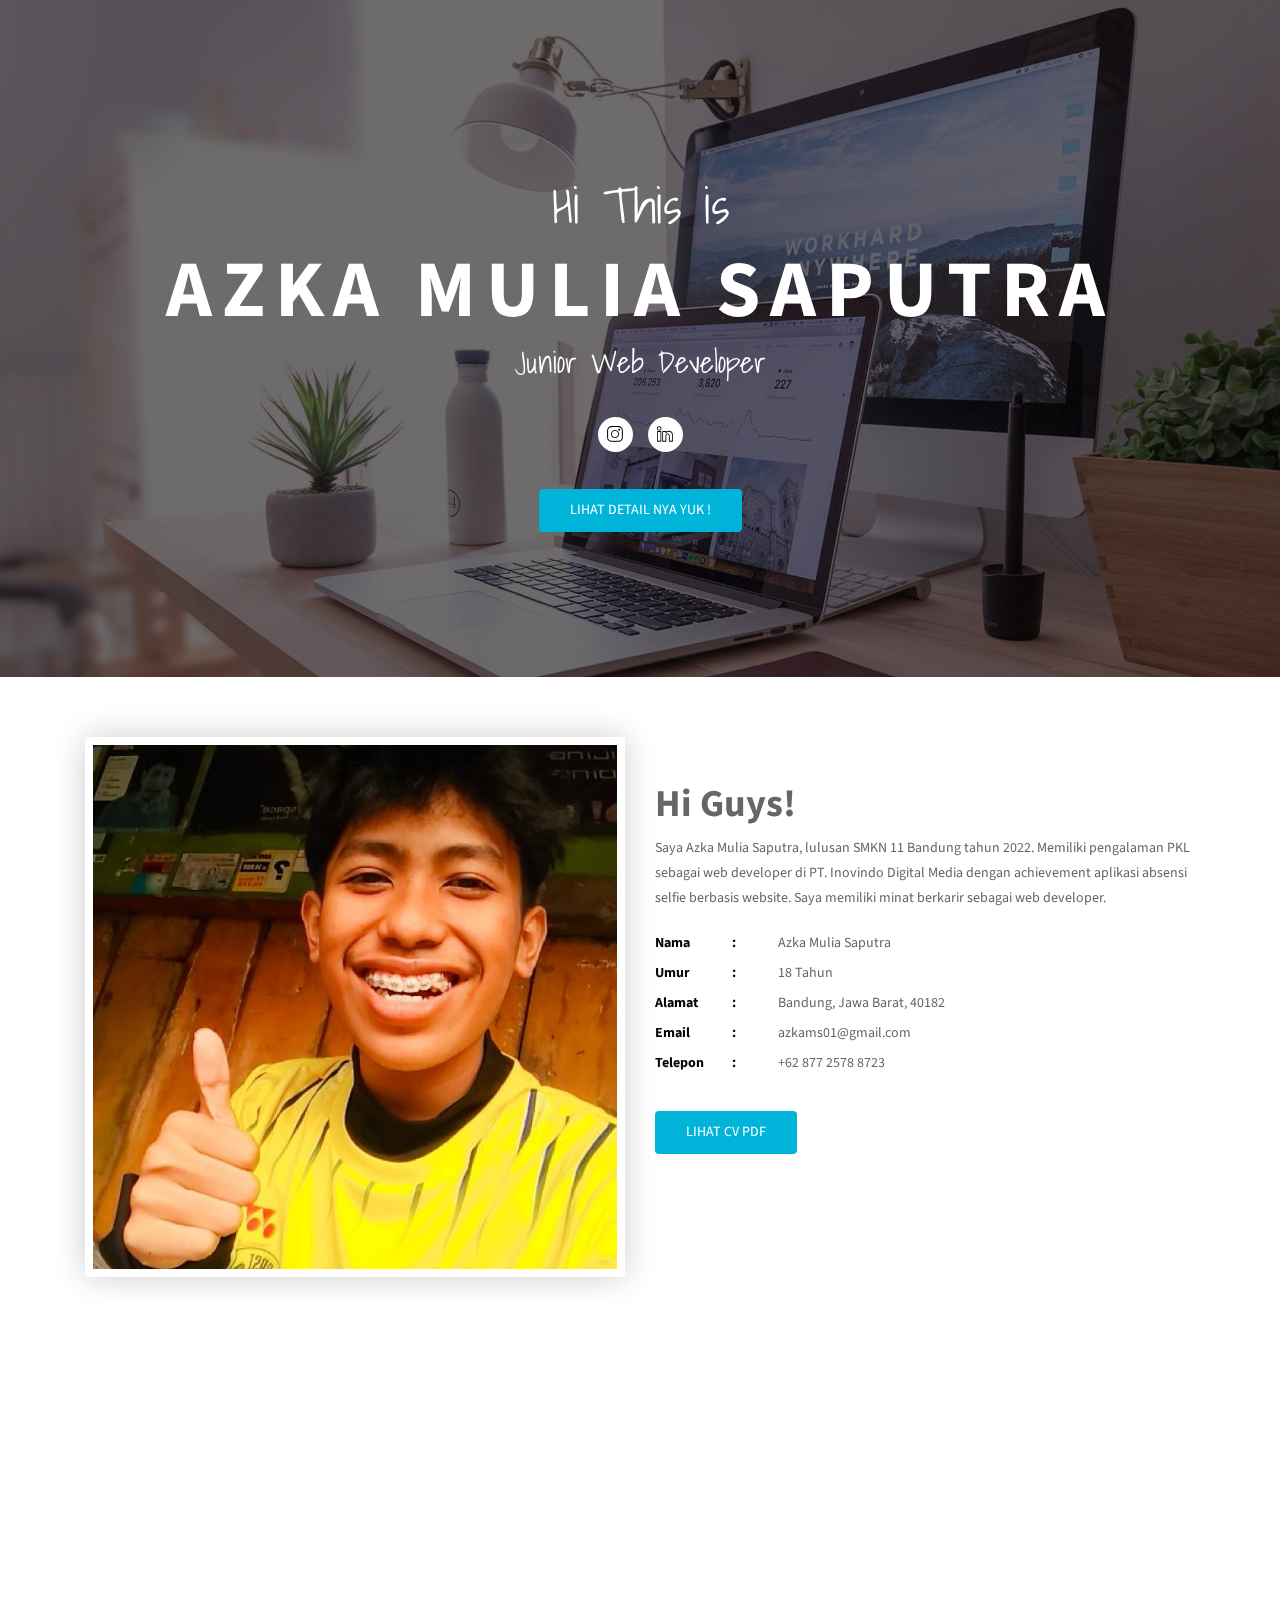
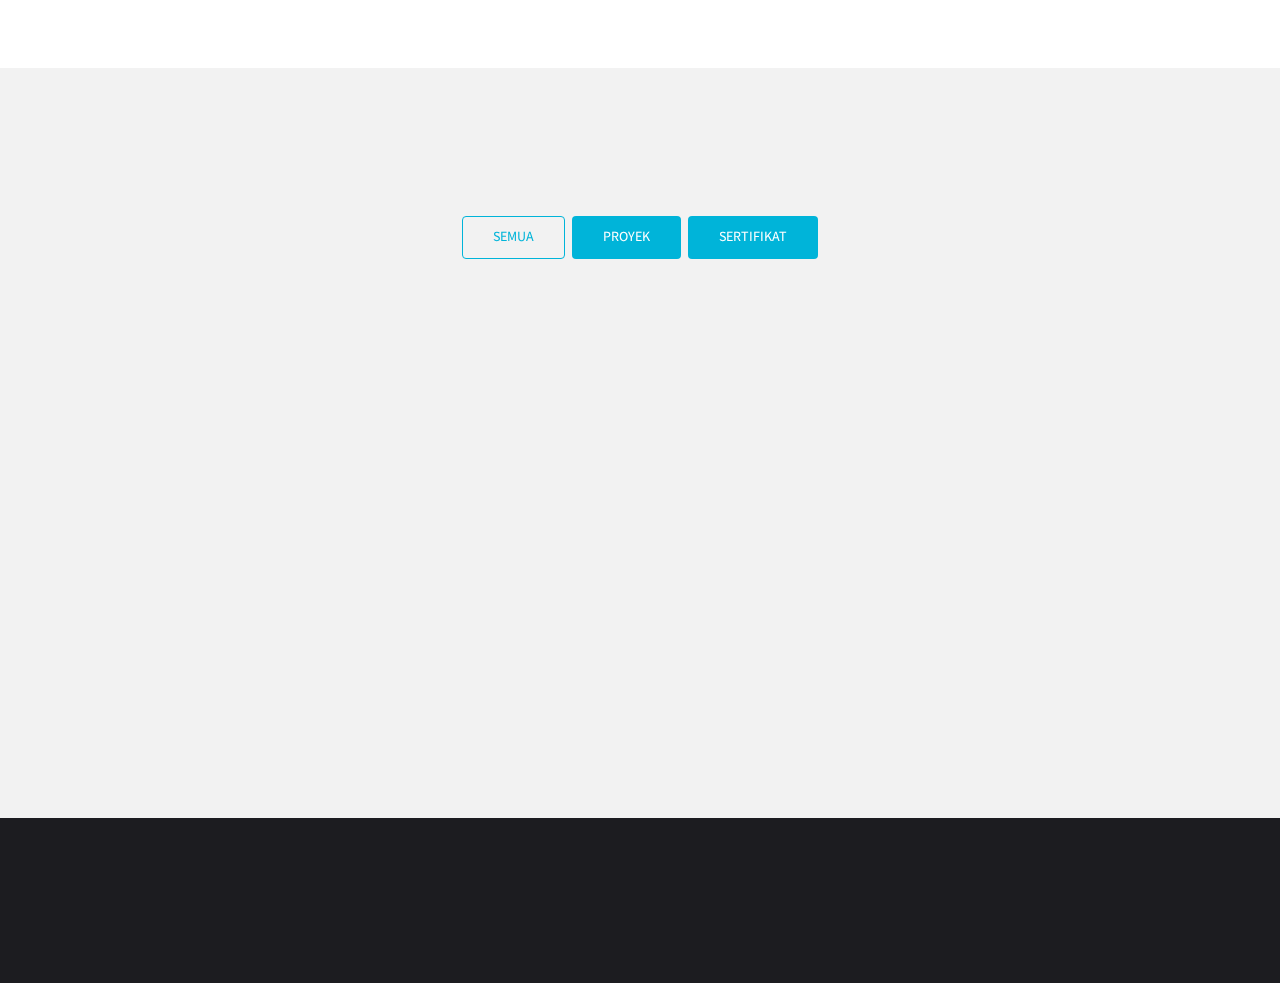
==== commit 8158a1de: "Update index.html" ====
--- a/index.html
+++ b/index.html
@@ -46,7 +46,7 @@
                   </li>
                 </ul>
                 <div class="header-button wow fadeInUp" data-wow-delay="1s">
-                  <a href="#about" class="btn btn-common">Lihat detail nya yuk \!</a>
+                  <a href="#about" class="btn btn-common">Lihat detail nya yuk !</a>
                 </div>
               </div>
             </div>
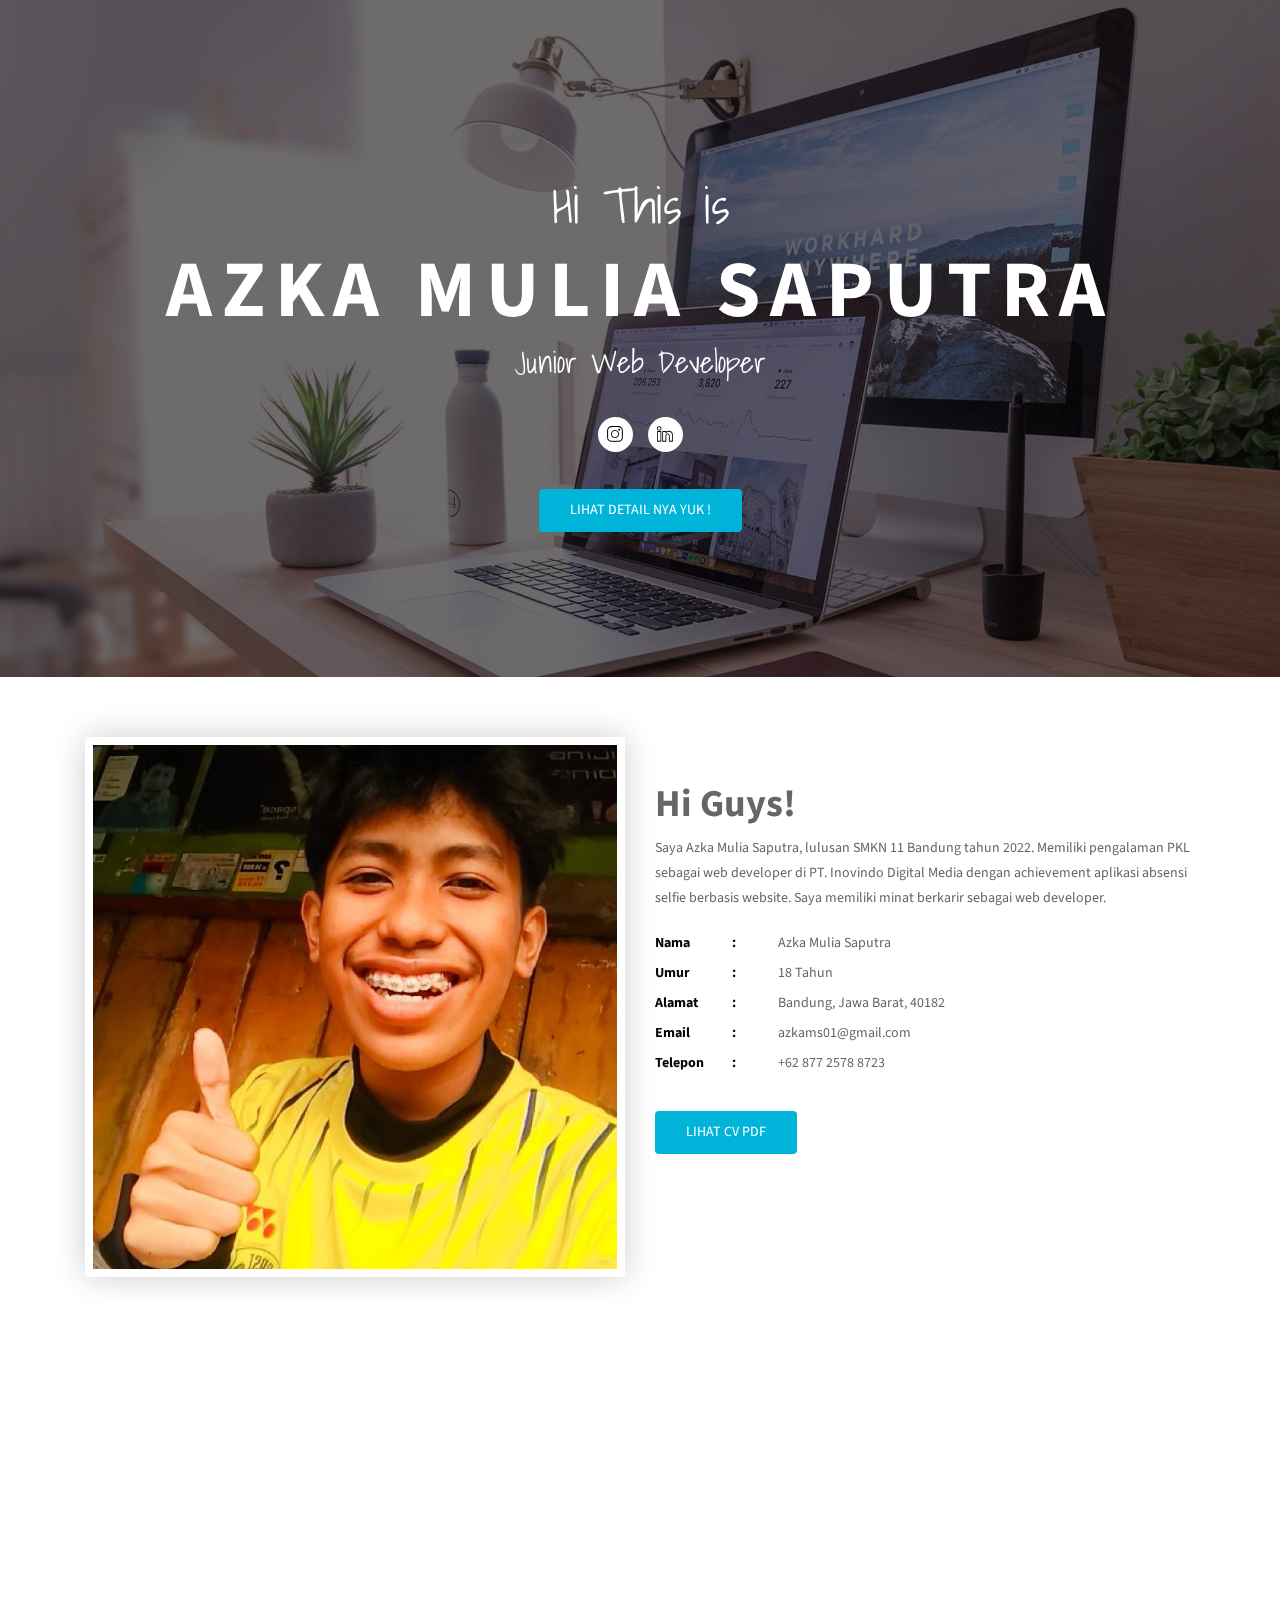
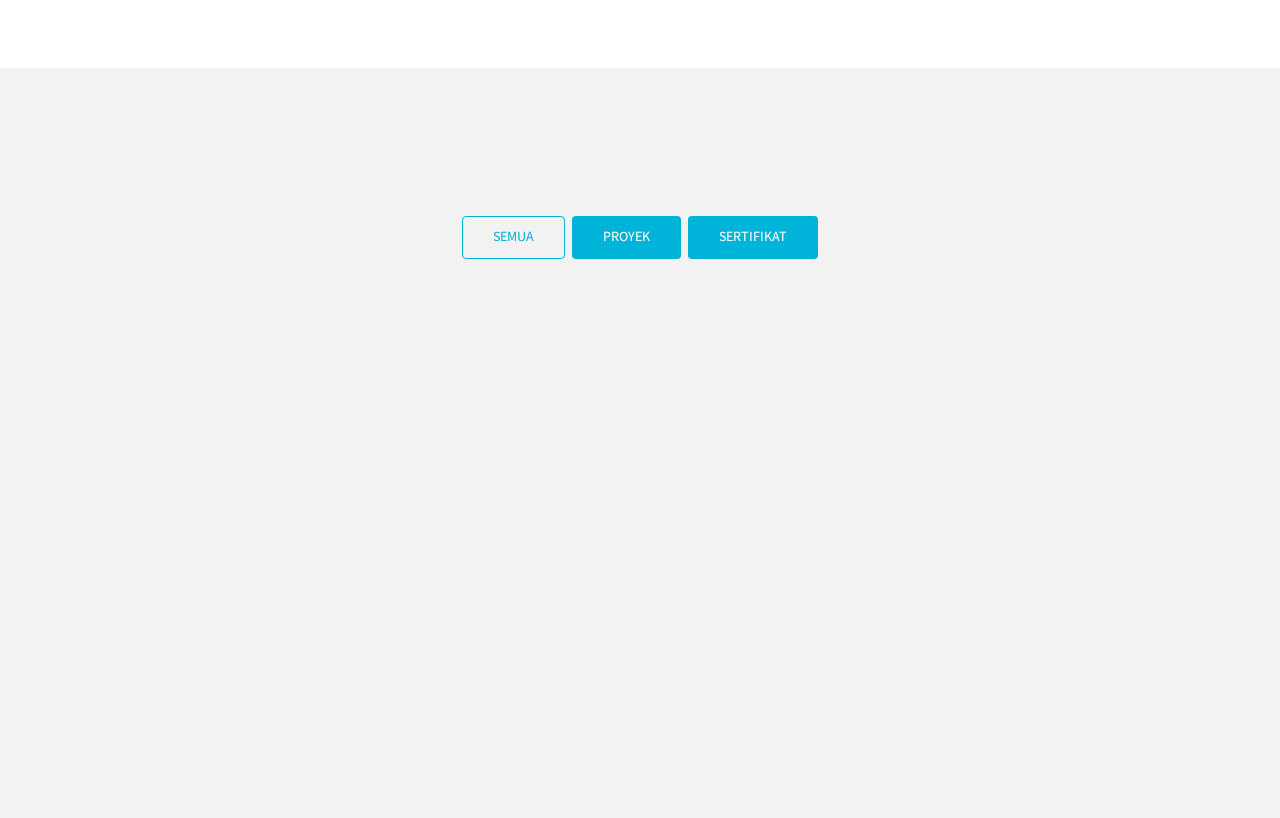
==== commit fe5b2340: "Update index.html" ====
--- a/index.html
+++ b/index.html
@@ -5,7 +5,7 @@
     <meta charset="utf-8">
     <meta name="viewport" content="width=device-width, initial-scale=1, shrink-to-fit=no">
 
-    <title>Portofolio</title>
+    <title>Portfolio Azka</title>
 
     <!-- Bootstrap CSS -->
     <link rel="stylesheet" type="text/css" href="assets/css/bootstrap.min.css" >
@@ -118,8 +118,8 @@
                 </li>
                 <li>
                   <div class="content-text">
-                    <h3 class="line-title">PT. Inovindo Digital Media (Bandung, Indonesia)</h3>
-                    <span>Januari 2021 - Maret 2021</span>
+                    <h3 class="line-title">PT. Inovindo Digital Media (Januari 2021 - Maret 2021)</h3>
+                    <span>Praktek Kerja Lapangan (PKL)</span>
                     <p class="line-text">•	Achievement pekerjaan: Menghasilkan sebuah aplikasi absensi selfie berbasis website.</p>
                   </div>
                 </li>
@@ -197,20 +197,6 @@
     </section>
     <!-- Portfolio Section Ends --> 
 
-    <!-- Footer Section Start -->
-    <footer class="footer-area section-padding">
-      <div class="container">
-        <div class="row">
-          <div class="col-md-12">
-            <div class="footer-text text-center wow fadeInDown" data-wow-delay="0.3s">
-              <p>Copyright © 2018 UIdeck All Right Reserved</p>
-            </div>
-          </div>
-        </div>
-      </div>
-    </footer>
-    <!-- Footer Section End -->
-
     <!-- Go to Top Link -->
     <a href="#" class="back-to-top">
     	<i class="icon-arrow-up"></i>
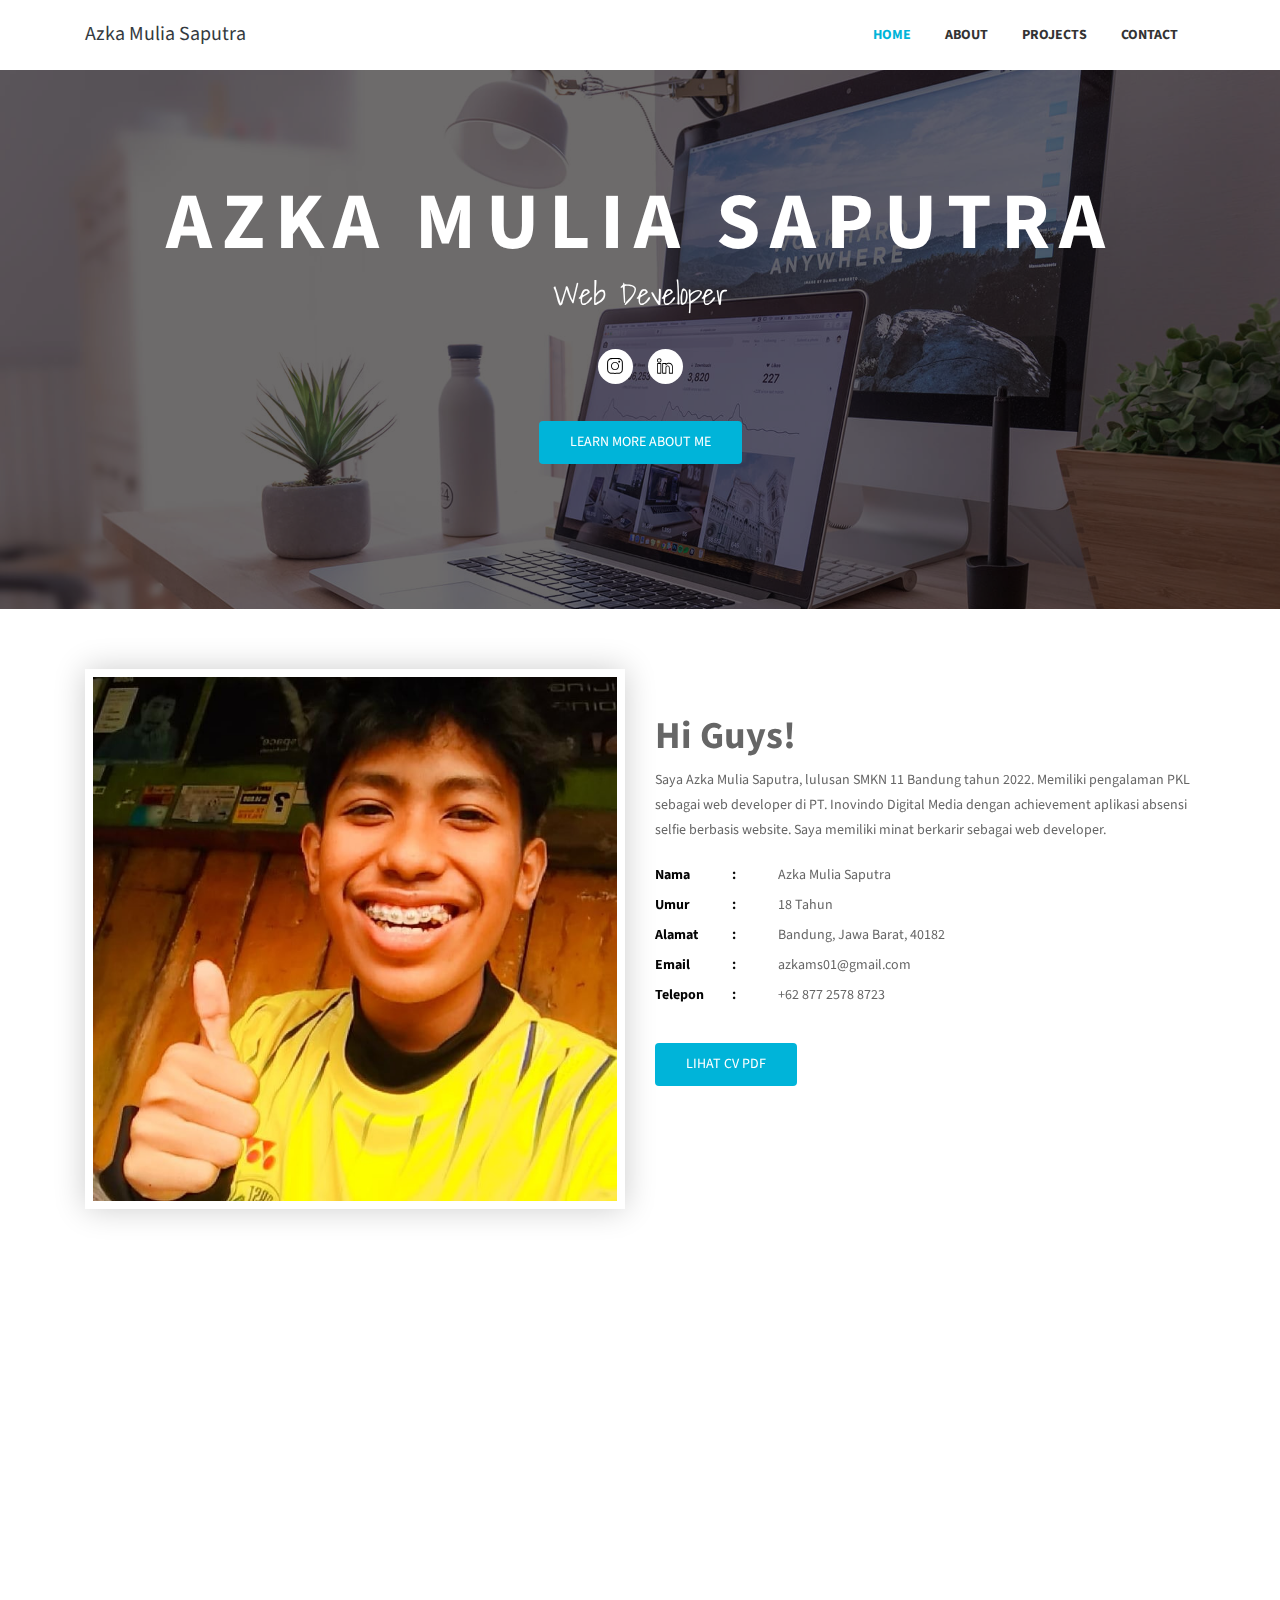
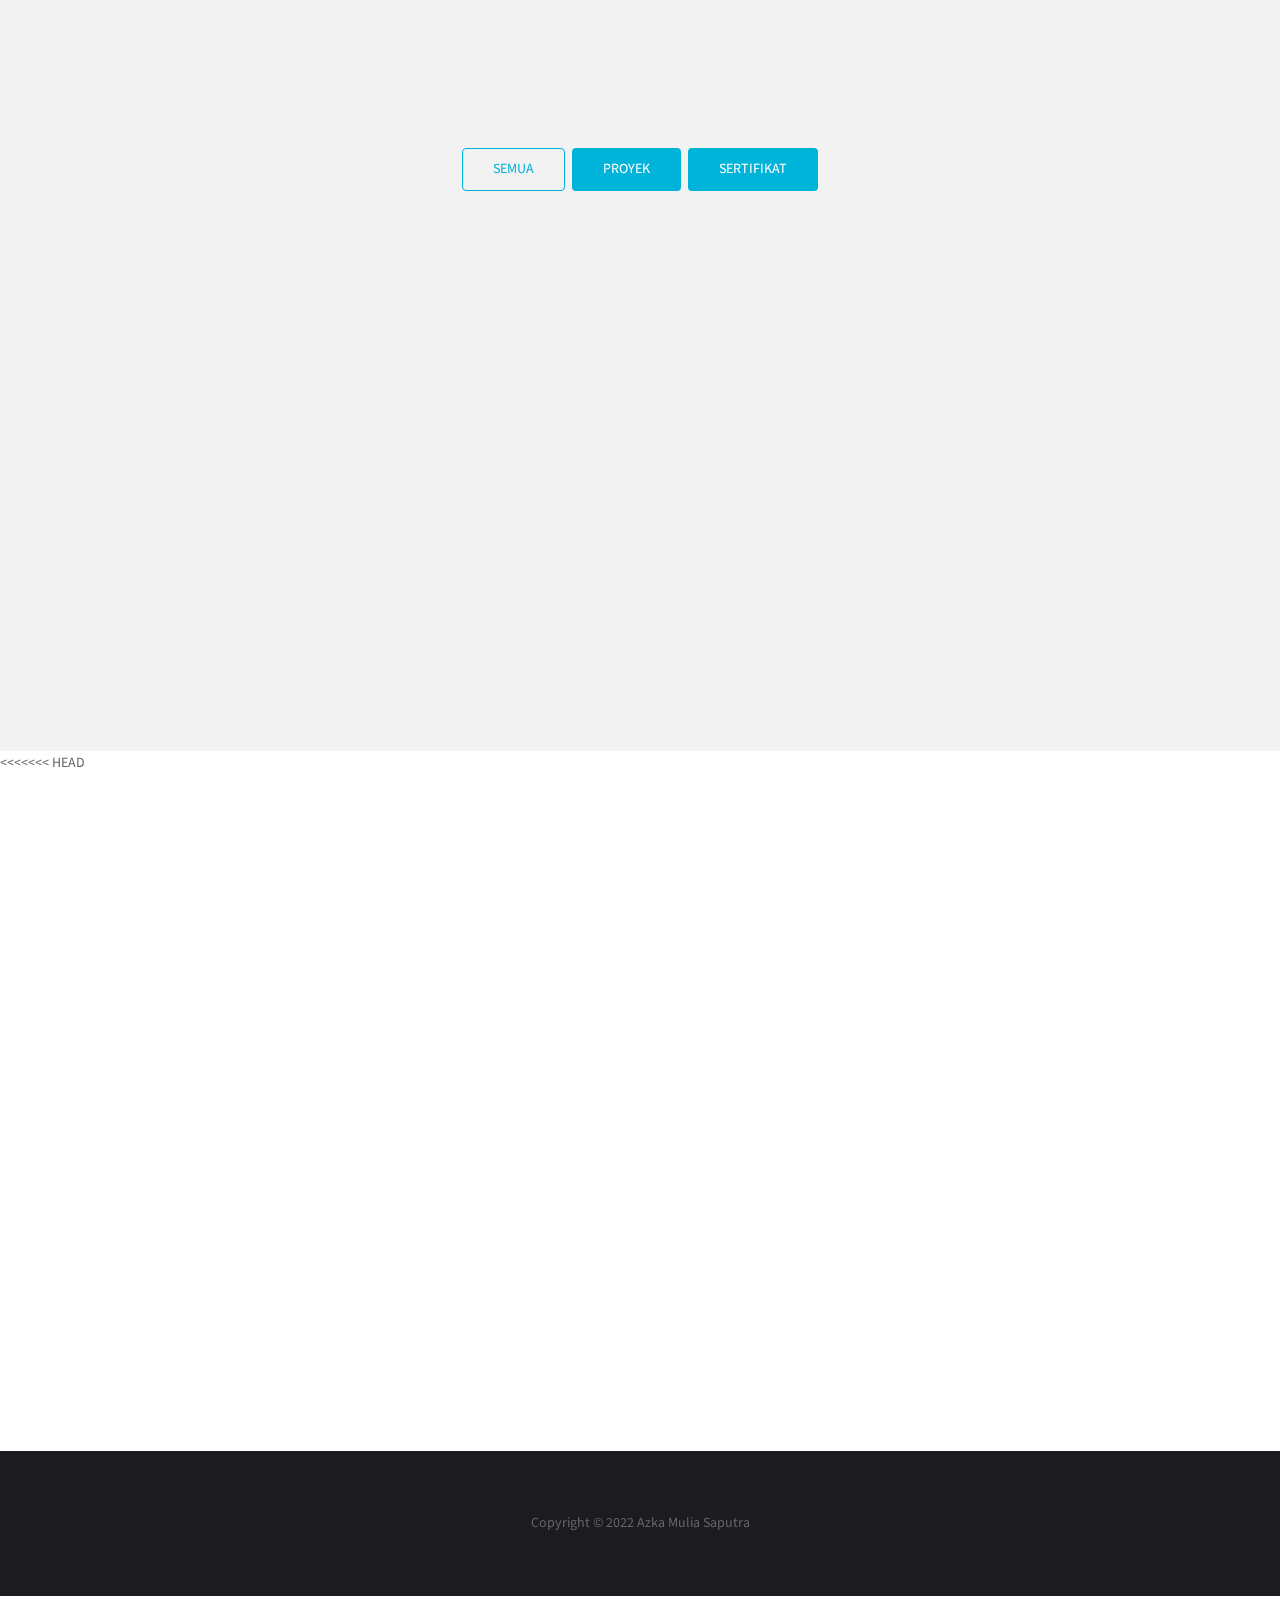
==== commit 0f7904ee: "Add files via upload" ====
--- a/index.html
+++ b/index.html
@@ -1,220 +1,378 @@
-<!DOCTYPE html>
-<html lang="en">
-  <head>
-    <!-- Required meta tags -->
-    <meta charset="utf-8">
-    <meta name="viewport" content="width=device-width, initial-scale=1, shrink-to-fit=no">
-
-    <title>Portfolio Azka</title>
-
-    <!-- Bootstrap CSS -->
-    <link rel="stylesheet" type="text/css" href="assets/css/bootstrap.min.css" >
-    <!-- Fonts -->
-    <link rel="stylesheet" type="text/css" href="assets/fonts/font-awesome.min.css">
-    <!-- Icon -->
-    <link rel="stylesheet" type="text/css" href="assets/fonts/simple-line-icons.css">
-    <!-- Slicknav -->
-    <link rel="stylesheet" type="text/css" href="assets/css/slicknav.css">
-    <!-- Nivo Lightbox -->
-    <link rel="stylesheet" type="text/css" href="assets/css/nivo-lightbox.css" >
-    <!-- Animate -->
-    <link rel="stylesheet" type="text/css" href="assets/css/animate.css">
-    <!-- Main Style -->
-    <link rel="stylesheet" type="text/css" href="assets/css/main.css">
-    <!-- Responsive Style -->
-    <link rel="stylesheet" type="text/css" href="assets/css/responsive.css">
-
-  </head>
-  <body>
-
-      <!-- Hero Area Start -->
-      <div id="hero-area" class="hero-area-bg">
-        <div class="overlay"></div>
-        <div class="container">
-          <div class="row">
-            <div class="col-md-12 col-sm-12 text-center">
-              <div class="contents">
-                <h5 class="script-font wow fadeInUp" data-wow-delay="0.2s">Hi This is</h5>
-                <h2 class="head-title wow fadeInUp" data-wow-delay="0.4s">Azka Mulia Saputra</h2>
-                <p class="script-font wow fadeInUp" data-wow-delay="0.6s">Junior Web Developer</p>
-                <ul class="social-icon wow fadeInUp" data-wow-delay="0.8s">
-                  <li>
-                    <a class="instagram" href="https://www.instagram.com/azkamsptra_"><i class="icon-social-instagram"></i></a>
-                  </li>
-                  <li>
-                    <a class="linkedin" href="https://www.linkedin.com/in/azkamuliasaputra"><i class="icon-social-linkedin"></i></a>
-                  </li>
-                </ul>
-                <div class="header-button wow fadeInUp" data-wow-delay="1s">
-                  <a href="#about" class="btn btn-common">Lihat detail nya yuk !</a>
-                </div>
-              </div>
-            </div>
-          </div>
-        </div>
-      </div>
-      <!-- Hero Area End -->
-
-    </header>
-    <!-- Header Area wrapper End -->
-
-    <!-- About Section Start -->
-    <section id="about" class="section-padding">
-      <div class="container">
-        <div class="row">
-          <div class="col-lg-6 col-md-6 col-sm-12 col-xs-12">
-            <div class="img-thumb wow fadeInLeft" data-wow-delay="0.3s">
-              <img class="img-fluid" src="assets/img/about/fotoku.jpg" alt="">
-            </div>
-          </div> 
-          <div class="col-lg-6 col-md-6 col-sm-12 col-xs-12">
-            <div class="profile-wrapper wow fadeInRight" data-wow-delay="0.3s">
-              <h3>Hi Guys!</h3>
-              <p>Saya Azka Mulia Saputra, lulusan SMKN 11 Bandung tahun 2022. Memiliki pengalaman PKL sebagai web developer di PT. Inovindo Digital Media dengan achievement aplikasi absensi selfie berbasis website. Saya memiliki minat berkarir sebagai web developer.</p>
-              <div class="about-profile">
-                <ul class="admin-profile">
-                  <li><span class="pro-title"> Nama </span> <span class="pro-detail">Azka Mulia Saputra</span></li>
-                  <li><span class="pro-title"> Umur </span> <span class="pro-detail">18 Tahun</span></li>
-                  <li><span class="pro-title"> Alamat </span> <span class="pro-detail">Bandung, Jawa Barat, 40182 </span></li>
-                  <li><span class="pro-title"> Email </span> <span class="pro-detail">azkams01@gmail.com</span></li>
-                  <li><span class="pro-title"> Telepon </span> <span class="pro-detail">+62 877 2578 8723</span></li>
-                </ul>
-              </div>
-              <a href="cv.html" class="btn btn-common"></i>Lihat CV pdf</a>
-            </div>
-          </div>   
-        </div>
-      </div>
-    </section>
-    <!-- About Section End -->
-
-    <!-- Resume Section Start -->
-    <div id="resume" class="section-padding">
-      <div class="container">
-        <div class="row">
-          <div class="col-lg-6 col-md-6 col-sm-6">
-            <div class="education wow fadeInRight" data-wow-delay="0.3s">
-              <ul class="timeline">
-                <li>
-                  <i class="icon-graduation"></i>
-                  <h2 class="timelin-title">Pendidikan</h2>
-                </li>
-                <li>
-                  <div class="content-text">
-                    <h3 class="line-title">SMKN 11 Bandung (2019-2022)</h3>
-                    <span>Jurusan Rekayasa Perangkat Lunak (RPL)</span>
-                    <p class="line-text">Menghasilkan sebuah aplikasi absensi qr-code berbasis website.</p>
-                  </div>
-                </li>
-              </ul>
-            </div>
-          </div>
-          <div class="col-lg-6 col-md-6 col-sm-6">
-            <div class="experience wow fadeInRight" data-wow-delay="0.6s">
-              <ul class="timeline">
-                <li>
-                  <i class="icon-briefcase"></i>
-                  <h2 class="timelin-title">Pengalaman Kerja</h2>
-                </li>
-                <li>
-                  <div class="content-text">
-                    <h3 class="line-title">PT. Inovindo Digital Media (Januari 2021 - Maret 2021)</h3>
-                    <span>Praktek Kerja Lapangan (PKL)</span>
-                    <p class="line-text">•	Achievement pekerjaan: Menghasilkan sebuah aplikasi absensi selfie berbasis website.</p>
-                  </div>
-                </li>
-              </ul>
-            </div>
-          </div>
-        </div>
-      </div>
-    </div>
-    <!-- Resume Section End -->
-
-    <!-- Portfolio Section -->
-    <section id="portfolios" class="section-padding">
-      <!-- Container Starts -->
-      <div class="container">        
-        <h2 class="section-title wow flipInX" data-wow-delay="0.4s">Pencapaian</h2>
-        <div class="row">          
-          <div class="col-md-12">
-            <!-- Portfolio Controller/Buttons -->
-            <div class="controls text-center">
-              <a class="filter active btn btn-common" data-filter="all">
-                Semua 
-              </a>
-              <a class="filter btn btn-common" data-filter=".design">
-                Proyek 
-              </a>
-              <a class="filter btn btn-common" data-filter=".development">
-                Sertifikat
-              </a>
-            </div>
-            <!-- Portfolio Controller/Buttons Ends-->
-          </div>
-
-          <!-- Portfolio Recent Projects -->
-          <div id="portfolio" class="row wow fadeInDown" data-wow-delay="0.4s">
-            <div class="col-sm-6 col-md-4 col-lg-4 col-xl-4 mix design print">
-              <div class="portfolio-item">
-                <div class="shot-item">
-                  <img src="assets/img/about/proyek-1.png" alt="" />  
-                </div>               
-              </div>
-            </div>
-            <div class="col-sm-6 col-md-4 col-lg-4 col-xl-4 mix design print">
-              <div class="portfolio-item">
-                <div class="shot-item">
-                  <img src="assets/img/about/proyek-2.png" alt=""/> 
-                </div>               
-              </div>
-            </div>
-            <div class="col-sm-6 col-md-4 col-lg-4 col-xl-4 mix development">
-              <div class="portfolio-item">
-                <div class="shot-item">
-                  <img src="assets/img/about/sertifikat-1.jpg" alt=""/> 
-                </div>               
-              </div>
-            </div>
-            <div class="col-sm-6 col-md-4 col-lg-4 col-xl-4 mix design print">
-              <div class="portfolio-item">
-                <div class="shot-item">
-                  <img src="assets/img/about/proyek-3.png" alt="" /> 
-                </div>               
-              </div>
-            </div>
-            <div class="col-sm-6 col-md-4 col-lg-4 col-xl-4 mix design">
-              <div class="portfolio-item">
-                <div class="shot-item">
-                  <img src="assets/img/about/proyek-4.png" alt="" /> 
-                </div>               
-              </div>
-            </div>
-          </div>
-        </div>
-      </div>
-      <!-- Container Ends -->
-    </section>
-    <!-- Portfolio Section Ends --> 
-
-    <!-- Go to Top Link -->
-    <a href="#" class="back-to-top">
-    	<i class="icon-arrow-up"></i>
-    </a>
-
-    <!-- jQuery first, then Popper.js, then Bootstrap JS -->
-    <script src="assets/js/jquery-min.js"></script>
-    <script src="assets/js/popper.min.js"></script>
-    <script src="assets/js/bootstrap.min.js"></script>
-    <script src="assets/js/jquery.mixitup.js"></script>
-    <script src="assets/js/jquery.counterup.min.js"></script>
-    <script src="assets/js/waypoints.min.js"></script>
-    <script src="assets/js/wow.js"></script>
-    <script src="assets/js/jquery.nav.js"></script>
-    <script src="assets/js/jquery.easing.min.js"></script>  
-    <script src="assets/js/nivo-lightbox.js"></script>
-    <script src="assets/js/jquery.slicknav.js"></script>
-    <script src="assets/js/main.js"></script>
-      
-  </body>
-</html>
+<!DOCTYPE html>
+<html lang="en">
+  <head>
+    <!-- Required meta tags -->
+    <meta charset="utf-8">
+    <meta name="viewport" content="width=device-width, initial-scale=1, shrink-to-fit=no">
+
+    <title>Portfolio Azka</title>
+
+    <!-- Bootstrap CSS -->
+    <link rel="stylesheet" type="text/css" href="assets/css/bootstrap.min.css" >
+    <!-- Fonts -->
+    <link rel="stylesheet" type="text/css" href="assets/fonts/font-awesome.min.css">
+    <!-- Icon -->
+    <link rel="stylesheet" type="text/css" href="assets/fonts/simple-line-icons.css">
+    <!-- Slicknav -->
+    <link rel="stylesheet" type="text/css" href="assets/css/slicknav.css">
+    <!-- Nivo Lightbox -->
+    <link rel="stylesheet" type="text/css" href="assets/css/nivo-lightbox.css" >
+    <!-- Animate -->
+    <link rel="stylesheet" type="text/css" href="assets/css/animate.css">
+    <!-- Main Style -->
+    <link rel="stylesheet" type="text/css" href="assets/css/main.css">
+    <!-- Responsive Style -->
+    <link rel="stylesheet" type="text/css" href="assets/css/responsive.css">
+
+  </head>
+  <body>
+    <!-- Header Area wrapper Starts -->
+    <header id="header-wrap">
+      <!-- Navbar Start -->
+      <nav class="navbar navbar-expand-lg fixed-top scrolling-navbar indigo">
+        <div class="container">
+          <!-- Brand and toggle get grouped for better mobile display -->
+          <div class="navbar-header">
+            <button
+              class="navbar-toggler"
+              type="button"
+              data-toggle="collapse"
+              data-target="#main-navbar"
+              aria-controls="main-navbar"
+              aria-expanded="false"
+              aria-label="Toggle navigation"
+            >
+              <span class="navbar-toggler-icon"></span>
+              <span class="icon-menu"></span>
+              <span class="icon-menu"></span>
+              <span class="icon-menu"></span>
+            </button>
+            <a class="navbar-brand text-dark" href="#">Azka Mulia Saputra</a>
+          </div>
+          <div class="collapse navbar-collapse" id="main-navbar">
+            <ul
+              class="onepage-nev navbar-nav mr-auto w-100 justify-content-end clearfix"
+            >
+              <li class="nav-item active">
+                <a class="nav-link" href="#hero-area"> Home </a>
+              </li>
+              <li class="nav-item">
+                <a class="nav-link" href="#about"> About </a>
+              </li>
+              <li class="nav-item">
+                <a class="nav-link" href="#portfolios"> Projects </a>
+              </li>
+              <li class="nav-item">
+                <a class="nav-link" href="#contact"> Contact </a>
+              </li>
+            </ul>
+          </div>
+        </div>
+
+        <!-- Mobile Menu Start -->
+        <ul class="onepage-nev mobile-menu">
+          <li>
+            <a href="#home">Home</a>
+          </li>
+          <li>
+            <a href="#about">about</a>
+          </li>
+          <li>
+            <a href="#portfolio">Projects</a>
+          </li>
+          <li>
+            <a href="#contact">Contact</a>
+          </li>
+        </ul>
+        <!-- Mobile Menu End -->
+      </nav>
+      <!-- Navbar End -->
+
+
+      <!-- Hero Area Start -->
+      <div id="hero-area" class="hero-area-bg">
+        <div class="overlay"></div>
+        <div class="container">
+          <div class="row">
+            <div class="col-md-12 col-sm-12 text-center">
+              <div class="contents">
+                <h2 class="head-title wow fadeInUp" data-wow-delay="0.4s">Azka Mulia Saputra</h2>
+                <p class="script-font wow fadeInUp" data-wow-delay="0.6s"> Web Developer</p>
+                <ul class="social-icon wow fadeInUp" data-wow-delay="0.8s">
+                  <li>
+                    <a class="instagram" href="https://www.instagram.com/azkamsptra_"><i class="icon-social-instagram"></i></a>
+                  </li>
+                  <li>
+                    <a class="linkedin" href="https://www.linkedin.com/in/azkamuliasaputra"><i class="icon-social-linkedin"></i></a>
+                  </li>
+                </ul>
+                <div class="header-button wow fadeInUp" data-wow-delay="1s">
+                  <a href="#about" class="btn btn-common">Learn more about me</a>
+                </div>
+              </div>
+            </div>
+          </div>
+        </div>
+      </div>
+      <!-- Hero Area End -->
+
+    </header>
+    <!-- Header Area wrapper End -->
+
+    <!-- About Section Start -->
+    <section id="about" class="section-padding">
+      <div class="container">
+        <div class="row">
+          <div class="col-lg-6 col-md-6 col-sm-12 col-xs-12">
+            <div class="img-thumb wow fadeInLeft" data-wow-delay="0.3s">
+              <img class="img-fluid" src="assets/img/about/fotoku.jpg" alt="">
+            </div>
+          </div> 
+          <div class="col-lg-6 col-md-6 col-sm-12 col-xs-12">
+            <div class="profile-wrapper wow fadeInRight" data-wow-delay="0.3s">
+              <h3>Hi Guys!</h3>
+              <p>Saya Azka Mulia Saputra, lulusan SMKN 11 Bandung tahun 2022. Memiliki pengalaman PKL sebagai web developer di PT. Inovindo Digital Media dengan achievement aplikasi absensi selfie berbasis website. Saya memiliki minat berkarir sebagai web developer.</p>
+              <div class="about-profile">
+                <ul class="admin-profile">
+                  <li><span class="pro-title"> Nama </span> <span class="pro-detail">Azka Mulia Saputra</span></li>
+                  <li><span class="pro-title"> Umur </span> <span class="pro-detail">18 Tahun</span></li>
+                  <li><span class="pro-title"> Alamat </span> <span class="pro-detail">Bandung, Jawa Barat, 40182 </span></li>
+                  <li><span class="pro-title"> Email </span> <span class="pro-detail">azkams01@gmail.com</span></li>
+                  <li><span class="pro-title"> Telepon </span> <span class="pro-detail">+62 877 2578 8723</span></li>
+                </ul>
+              </div>
+              <a href="cv.html" class="btn btn-common"></i>Lihat CV pdf</a>
+            </div>
+          </div>   
+        </div>
+      </div>
+    </section>
+    <!-- About Section End -->
+
+    <!-- Resume Section Start -->
+    <div id="resume" class="section-padding">
+      <div class="container">
+        <div class="row">
+          <div class="col-lg-6 col-md-6 col-sm-6">
+            <div class="education wow fadeInRight" data-wow-delay="0.3s">
+              <ul class="timeline">
+                <li>
+                  <i class="icon-graduation"></i>
+                  <h2 class="timelin-title">Pendidikan</h2>
+                </li>
+                <li>
+                  <div class="content-text">
+                    <h3 class="line-title">SMKN 11 Bandung (2019-2022)</h3>
+                    <span>Jurusan Rekayasa Perangkat Lunak (RPL)</span>
+                    <p class="line-text">Menghasilkan sebuah aplikasi absensi qr-code berbasis website.</p>
+                  </div>
+                </li>
+              </ul>
+            </div>
+          </div>
+          <div class="col-lg-6 col-md-6 col-sm-6">
+            <div class="experience wow fadeInRight" data-wow-delay="0.6s">
+              <ul class="timeline">
+                <li>
+                  <i class="icon-briefcase"></i>
+                  <h2 class="timelin-title">Pengalaman Kerja</h2>
+                </li>
+                <li>
+                  <div class="content-text">
+                    <h3 class="line-title">PT. Inovindo Digital Media (Januari 2021 - Maret 2021)</h3>
+                    <span>Praktek Kerja Lapangan (PKL)</span>
+                    <p class="line-text">•	Achievement pekerjaan: Menghasilkan sebuah aplikasi absensi selfie berbasis website.</p>
+                  </div>
+                </li>
+              </ul>
+            </div>
+          </div>
+        </div>
+      </div>
+    </div>
+    <!-- Resume Section End -->
+
+    <!-- Portfolio Section -->
+    <section id="portfolios" class="section-padding">
+      <!-- Container Starts -->
+      <div class="container">        
+        <h2 class="section-title wow flipInX" data-wow-delay="0.4s">Pencapaian</h2>
+        <div class="row">          
+          <div class="col-md-12">
+            <!-- Portfolio Controller/Buttons -->
+            <div class="controls text-center">
+              <a class="filter active btn btn-common" data-filter="all">
+                Semua 
+              </a>
+              <a class="filter btn btn-common" data-filter=".design">
+                Proyek 
+              </a>
+              <a class="filter btn btn-common" data-filter=".development">
+                Sertifikat
+              </a>
+            </div>
+            <!-- Portfolio Controller/Buttons Ends-->
+          </div>
+
+          <!-- Portfolio Recent Projects -->
+          <div id="portfolio" class="row wow fadeInDown" data-wow-delay="0.4s">
+            <div class="col-sm-6 col-md-4 col-lg-4 col-xl-4 mix design print">
+              <div class="portfolio-item">
+                <div class="shot-item">
+                  <img src="assets/img/about/proyek-1.png" alt="" />  
+                </div>               
+              </div>
+            </div>
+            <div class="col-sm-6 col-md-4 col-lg-4 col-xl-4 mix design print">
+              <div class="portfolio-item">
+                <div class="shot-item">
+                  <a href="oi"><img src="assets/img/about/proyek-2.png" class="proyek-2" alt=""/></a>  
+                </div>               
+              </div>
+            </div>
+             <div class="col-sm-6 col-md-4 col-lg-4 col-xl-4 mix design print">
+              <div class="portfolio-item">
+                <div class="shot-item">
+                 <img src="assets/img/about/proyek-5.png" class="proyek-5.png" alt=""/> 
+                </div>               
+              </div>
+            </div>
+            <div class="col-sm-6 col-md-4 col-lg-4 col-xl-4 mix development">
+              <div class="portfolio-item">
+                <div class="shot-item">
+                  <img src="assets/img/about/sertifikat-1.jpg" class="sertifikat-1" alt=""/> 
+                </div>               
+              </div>
+            </div>
+          </div>
+        </div>
+      </div>
+      <!-- Container Ends -->
+    </section>
+    <!-- Portfolio Section Ends --> 
+
+<<<<<<< HEAD
+    <!-- Contact Section Start -->
+    <section id="contact" class="section-padding">
+      <div class="contact-form">
+        <div class="container">
+          <div class="row contact-form-area wow fadeInUp" data-wow-delay="0.4s">
+            <div class="col-md-6 col-lg-6 col-sm-12">
+              <h2>Contact Form</h2>
+              <form name="contact-form" style="border: 1px solid rgb(0,0,0,0.1); margin-top: 30px; padding: 10px;">
+                <div class="alert alert-success alertku alert-dismissible fade show d-none" role="alert">
+                  <strong>Terimakasih!</strong> Pesan anda sudah kami terima.
+                  <button type="button" class="close" data-dismiss="alert" aria-label="Close">
+                    <span aria-hidden="true">&times;</span>
+                  </button>
+                </div>
+                <div class="form-group">
+                  <label for="nama">Nama Lengkap</label>
+                  <input type="text" class="form-control" name="nama" id="nama" aria-describedby="emailHelp">
+                </div>
+                <div class="form-group">
+                  <label for="email">Email</label>
+                  <input type="email" name="email" class="form-control" id="email">
+                </div>
+                <div class="form-group">
+                  <label for="exampleFormControlTextarea1">Pesan</label>
+                  <textarea class="form-control" name="pesan" id="exampleFormControlTextarea1" rows="3"></textarea>
+                </div>
+                <button type="submit" class="btn btn-sm btn-primary btn-kirim">Kirim</button>
+                <button class="btn btn-primary btn-loading d-none" type="button" disabled>
+                  <span class="spinner-border spinner-border-sm" role="status" aria-hidden="true"></span>
+                  Loading...
+                </button>
+              </form>
+            </div>
+            <div class="col-md-6 col-lg-6 col-sm-12">
+              <div class="footer-right-area wow fadeIn">
+                <h2>Contact Address</h2>
+                <div class="footer-right-contact">
+                  <div class="single-contact">
+                    <div class="contact-icon">
+                      <i class="fa fa-map-marker"></i>
+                    </div>
+                    <p>Bandung, Jawa Barat, 40182</p>
+                  </div>
+                  <div class="single-contact">
+                    <div class="contact-icon">
+                      <i class="fa fa-envelope"></i>
+                    </div>
+                    <p>
+                      <a href="#"
+                        >azkams01@gmail.com</a
+                      >
+                    </p>
+                  </div>
+                  <div class="single-contact">
+                    <div class="contact-icon">
+                      <i class="fa fa-phone"></i>
+                    </div>
+                    <p><a href="#">+62 877 2578 8723</a></p>
+                  </div>
+                </div>
+              </div>
+            </div>
+          </div>
+        </div>
+      </div>
+    </section>
+    <!-- Contact Section End -->
+        <!-- Footer Section Start -->
+    <footer class="footer-area section-padding">
+      <div class="container">
+        <div class="row">
+          <div class="col-md-12 text-center">
+              <p>Copyright © 2022 Azka Mulia Saputra</p>
+            </div>
+          </div>
+        </div>
+      </div>
+    </footer>
+    <!-- Footer Section End -->
+
+    
+
+=======
+>>>>>>> fe5b234088b504ddc1d1549453106946ca623198
+    <!-- Go to Top Link -->
+    <a href="#" class="back-to-top">
+    	<i class="icon-arrow-up"></i>
+    </a>
+
+
+    <!-- jQuery first, then Popper.js, then Bootstrap JS -->
+    <script src="assets/js/jquery-min.js"></script>
+    <script src="assets/js/popper.min.js"></script>
+    <script src="assets/js/bootstrap.min.js"></script>
+    <script src="assets/js/jquery.mixitup.js"></script>
+    <script src="assets/js/jquery.counterup.min.js"></script>
+    <script src="assets/js/waypoints.min.js"></script>
+    <script src="assets/js/wow.js"></script>
+    <script src="assets/js/jquery.nav.js"></script>
+    <script src="assets/js/jquery.easing.min.js"></script>  
+    <script src="assets/js/nivo-lightbox.js"></script>
+    <script src="assets/js/jquery.slicknav.js"></script>
+    <script src="assets/js/main.js"></script>
+    <script>
+      const scriptURL = 'https://script.google.com/macros/s/AKfycbwHdoVKyYqk56HwKlJ8TJOc23VgW8K9Rc5IJTRytUwHUQ1NDiYsMw55ygFevDaNqff-/exec'
+      const form = document.forms['contact-form']
+      // const btnKirim = document.querySelector('.btn-kirim')
+      // const btnLoading = document.querySelector('.btn-loading')
+      const myAlert = document.querySelector('.alertku')
+
+      form.addEventListener('submit', e => {
+        e.preventDefault()
+        fetch(scriptURL, { method: 'POST', body: new FormData(form)})
+          .then(response => {
+            myAlert.classList.remove('d-none')
+            form.reset()
+            console.log('Success!', response)
+          })
+          .catch(error => console.error('Error!', error.message))
+      })
+    </script>
+      
+  </body>
+</html>
--- a/assets/css/main.css
+++ b/assets/css/main.css
@@ -92,7 +92,6 @@
 }
 
 .section-title-header p {
-  text: center;
   font-weight: 400;
   line-height: 26px;
   padding-bottom: 36px;
@@ -609,7 +608,6 @@
   border-bottom: 1px solid #f1f1f1;
   text-decoration: none;
   display: inline-block;
-  float: left;
   clear: both;
   position: relative;
   outline: 0;
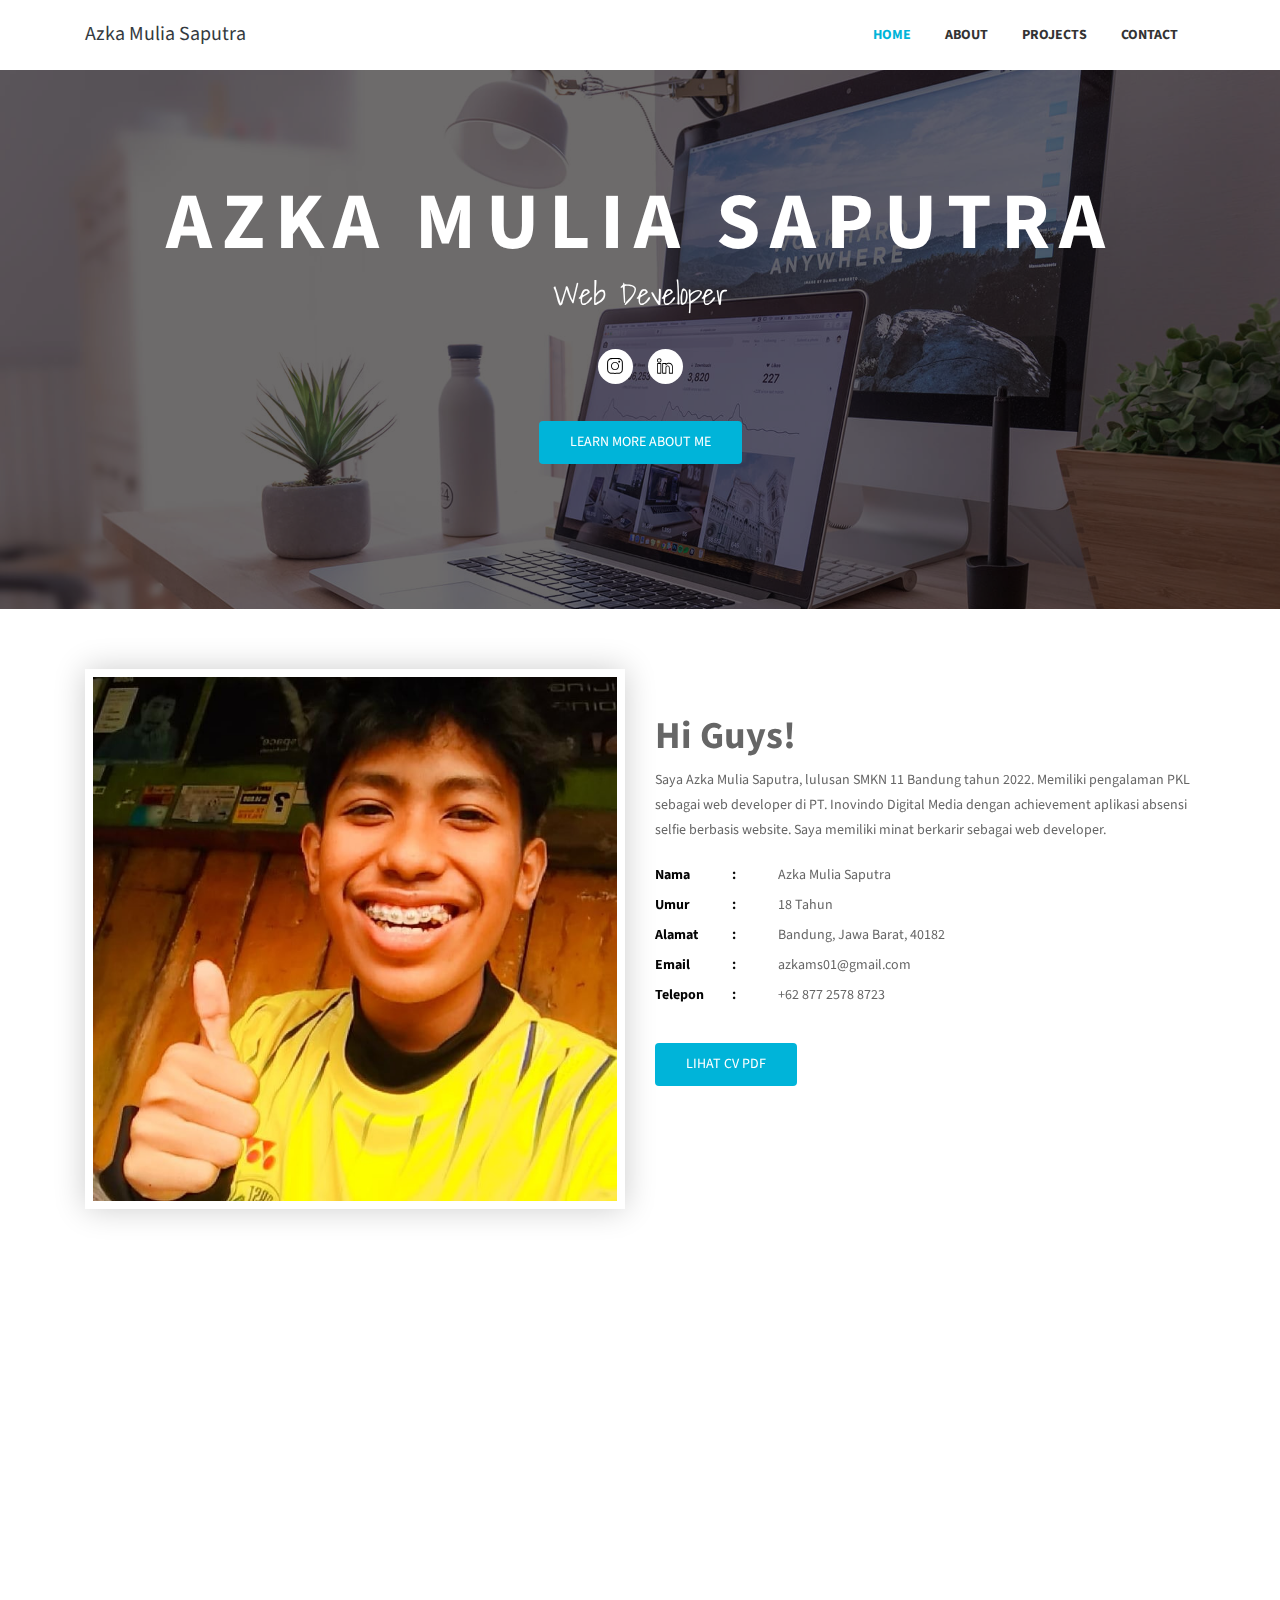
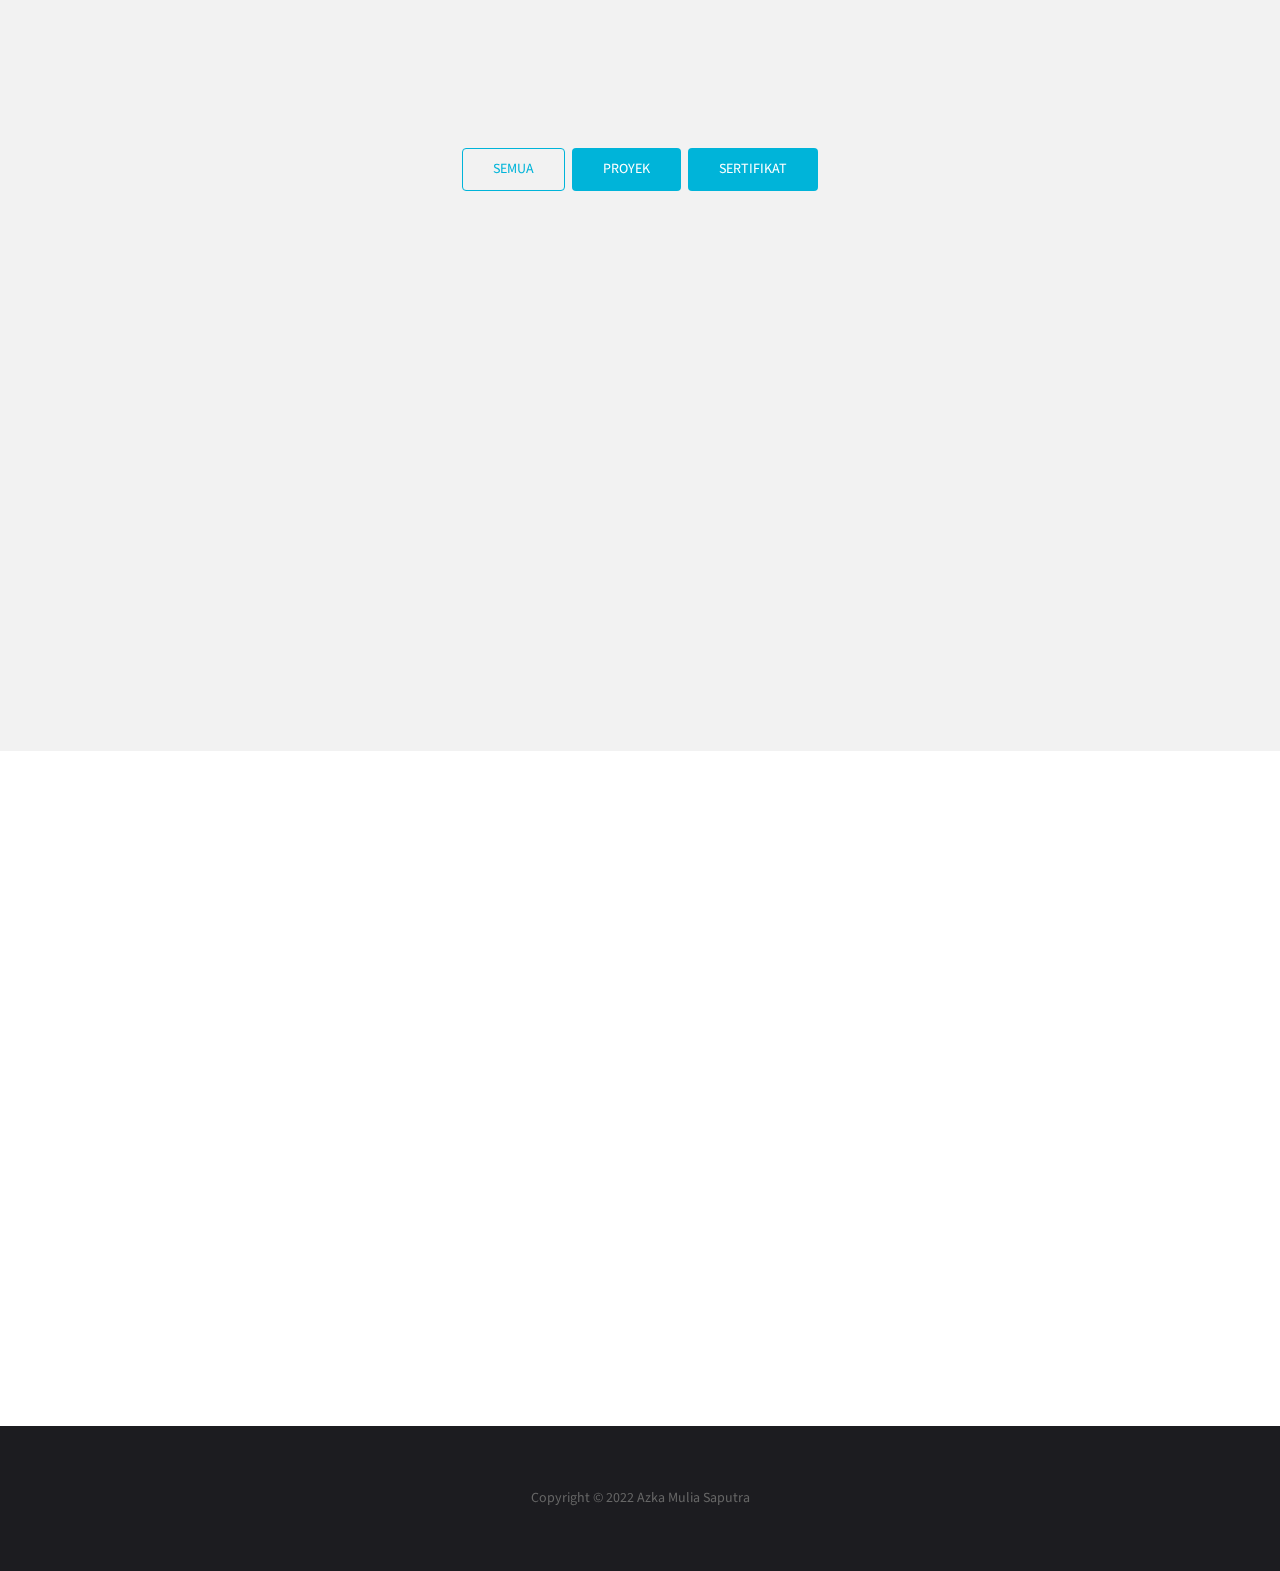
==== commit 4223beef: "Update index.html" ====
--- a/index.html
+++ b/index.html
@@ -251,7 +251,7 @@
     </section>
     <!-- Portfolio Section Ends --> 
 
-<<<<<<< HEAD
+
     <!-- Contact Section Start -->
     <section id="contact" class="section-padding">
       <div class="contact-form">
@@ -333,9 +333,6 @@
     <!-- Footer Section End -->
 
     
-
-=======
->>>>>>> fe5b234088b504ddc1d1549453106946ca623198
     <!-- Go to Top Link -->
     <a href="#" class="back-to-top">
     	<i class="icon-arrow-up"></i>
